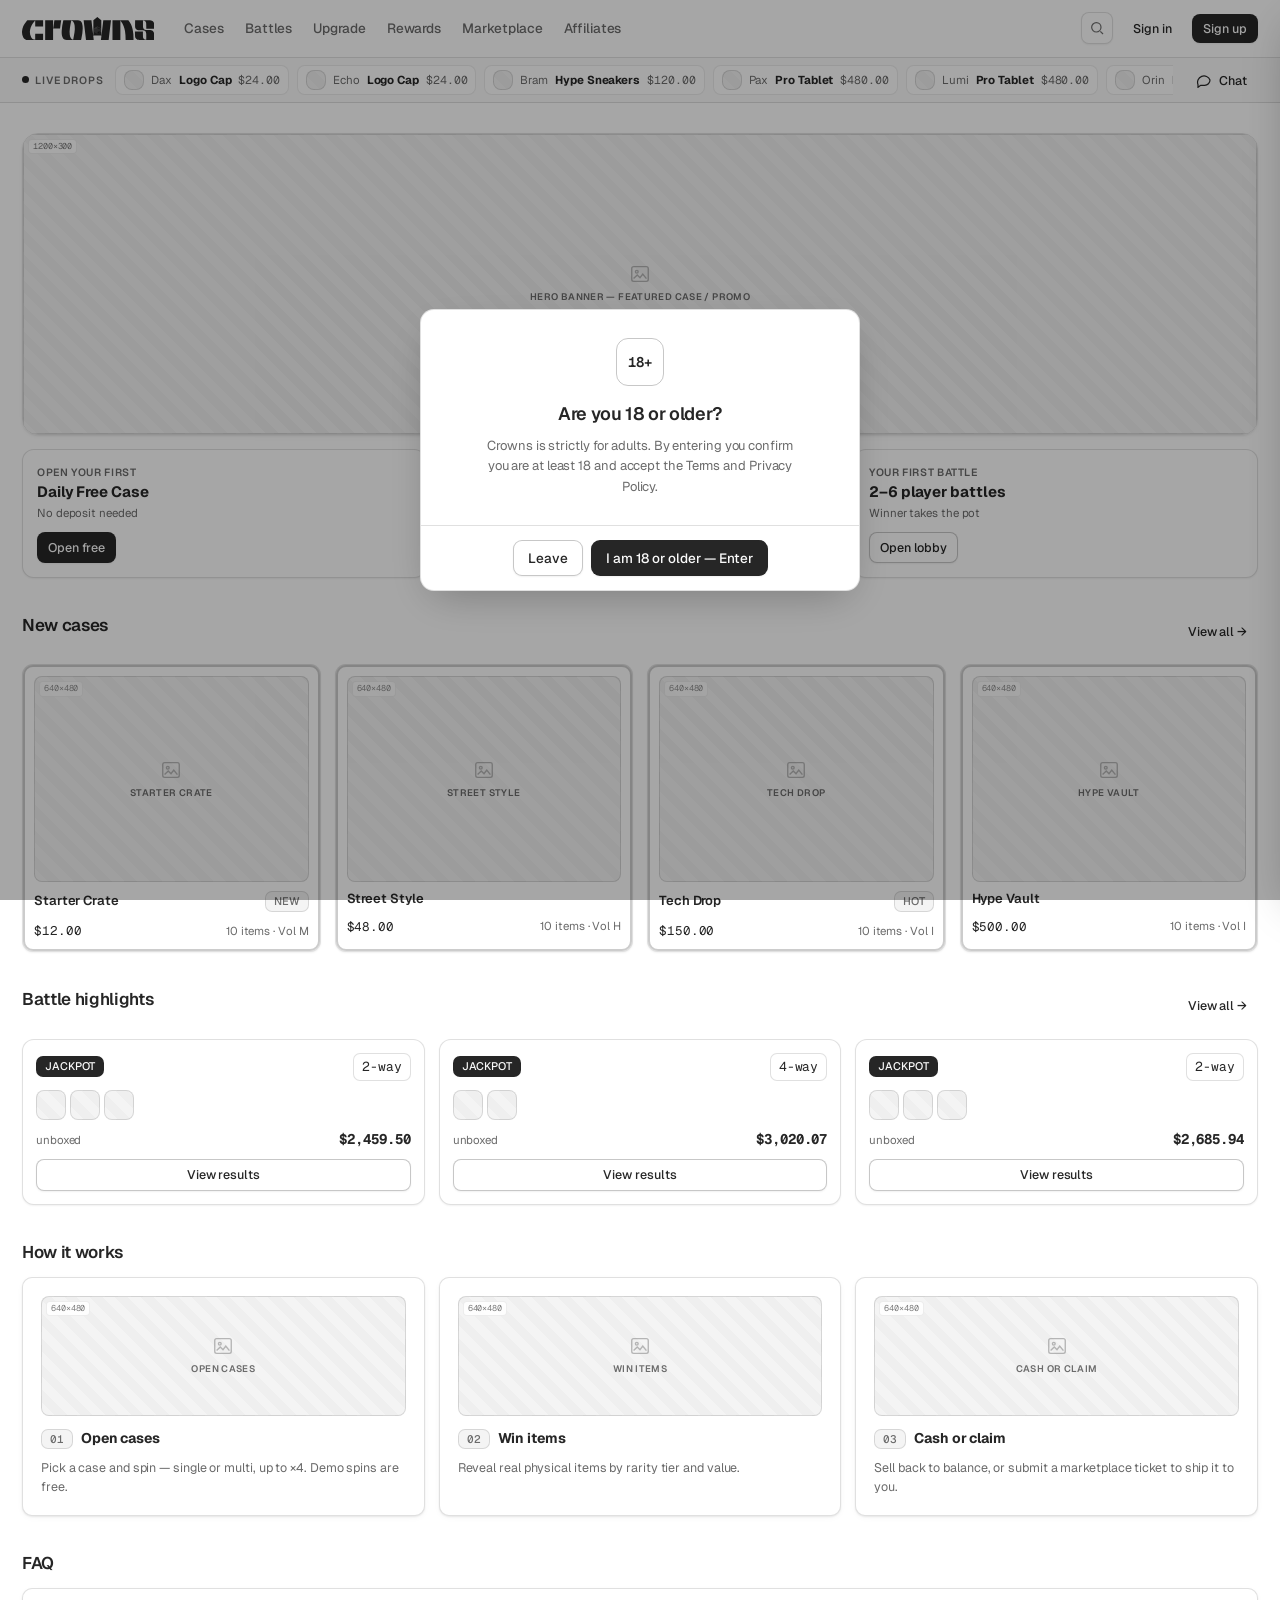
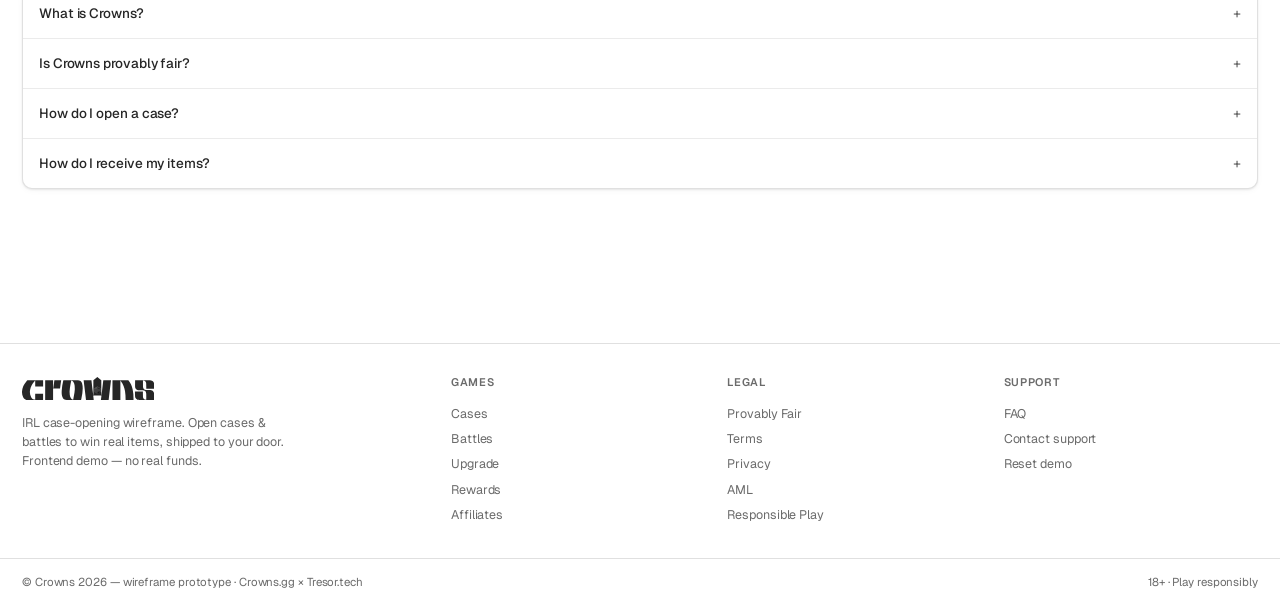
==== Wireframe/index.html @ 9cae1133 "Initial commit — Crowns GG UX wireframes and documentation" ====
<!doctype html>
<html lang="uk">
<head>
<meta charset="utf-8">
<meta name="viewport" content="width=device-width, initial-scale=1">
<title>Crowns V2 — Clickable Wireframe</title>
<link rel="preconnect" href="https://fonts.googleapis.com">
<link rel="preconnect" href="https://fonts.gstatic.com" crossorigin>
<link href="https://fonts.googleapis.com/css2?family=Geist:wght@400;500;600;700&family=Geist+Mono:wght@400;500&display=swap" rel="stylesheet">
<link rel="stylesheet" href="css/styles.css">
</head>
<body>
  <div id="app"><!-- shell injected by app.js --></div>
  <div id="modal-root"></div>
  <div id="toast-root" class="toast-root"></div>

  <script src="js/data.js"></script>
  <script src="js/state.js"></script>
  <script src="js/ui.js"></script>
  <script src="js/views.js"></script>
  <script src="js/app.js"></script>
</body>
</html>
---- Wireframe/css/styles.css ----
/* =========================================================
   Crowns V2 — Clickable Wireframe
   COSS UI (Cal.com preset), LIGHT theme. Monochrome, no images.
   Image placeholders are hatched boxes with intended dimensions.
   ========================================================= */
:root{
  --radius:.625rem;
  --white:#fff;
  --n50:#fafafa;--n100:#f5f5f5;--n200:#e5e5e5;--n300:#d4d4d4;--n400:#a3a3a3;--n500:#737373;--n700:#404040;--n800:#262626;--n900:#171717;
  --background:#fff;--foreground:var(--n800);--card:#fff;--popover:#fff;
  --muted:rgba(0,0,0,.04);--muted-2:rgba(0,0,0,.06);--muted-foreground:#6b6b6b;
  --primary:var(--n800);--primary-foreground:#fafafa;--secondary:rgba(0,0,0,.045);
  --border:rgba(0,0,0,.12);--border-soft:rgba(0,0,0,.08);--border-strong:rgba(0,0,0,.22);
  --ring:var(--n400);
  --shadow-xs:0 1px 2px 0 rgba(0,0,0,.06);
  --shadow-sm:0 1px 2px 0 rgba(0,0,0,.07),0 2px 8px -3px rgba(0,0,0,.08);
  --shadow-md:0 6px 22px -8px rgba(0,0,0,.18);
  --shadow-pop:0 14px 44px -12px rgba(0,0,0,.28);
  --font-sans:"Geist",-apple-system,BlinkMacSystemFont,"Segoe UI",Roboto,sans-serif;
  --font-heading:"Geist",-apple-system,BlinkMacSystemFont,"Segoe UI",sans-serif;
  --font-mono:"Geist Mono",ui-monospace,Menlo,monospace;
  --nav-h:58px;--maxw:1280px;
}
*{box-sizing:border-box}
html{scroll-behavior:smooth}
body{margin:0;background:var(--background);color:var(--foreground);font-family:var(--font-sans);font-size:14px;line-height:1.55;letter-spacing:-.006em;-webkit-font-smoothing:antialiased}
a{color:inherit;text-decoration:none}
h1,h2,h3,h4{font-family:var(--font-heading);font-weight:600;letter-spacing:-.02em;margin:0}
.mono{font-family:var(--font-mono)}
.muted{color:var(--muted-foreground)}
.center{text-align:center}.hidden{display:none!important}.nowrap{white-space:nowrap}

/* ---------- nav ---------- */
.nav{position:sticky;top:0;z-index:40;height:var(--nav-h);display:flex;align-items:center;border-bottom:1px solid var(--border);background:rgba(255,255,255,.86);backdrop-filter:blur(8px)}
.nav-inner{display:flex;align-items:center;gap:14px;width:100%;max-width:var(--maxw);margin:0 auto;padding:0 22px}
.brand-logo{height:23px;width:auto;display:block}
.nav-links{display:flex;gap:1px;margin-left:6px}
.nav-link{padding:7px 10px;border-radius:8px;font-size:13.5px;color:var(--muted-foreground);font-weight:500;white-space:nowrap}
.nav-link:hover{background:var(--muted);color:var(--foreground)}
.nav-link.active{color:var(--foreground);background:var(--muted)}
.nav-right{margin-left:auto;display:flex;align-items:center;gap:9px}
.icon-btn{display:grid;place-items:center;width:32px;height:32px;border-radius:8px;border:1px solid var(--border);background:var(--card);cursor:pointer;color:var(--muted-foreground);box-shadow:var(--shadow-xs)}
.icon-btn:hover{background:var(--muted);color:var(--foreground)}
.bal{display:inline-flex;align-items:center;gap:7px;font-family:var(--font-mono);font-size:13px;border:1px solid var(--border);border-radius:9px;padding:6px 11px;background:var(--card);box-shadow:var(--shadow-xs)}
.bal b{font-weight:600}
.lvl-chip{display:inline-flex;align-items:center;gap:6px;font-size:11px;border:1px solid var(--border);border-radius:8px;padding:4px 8px;color:var(--muted-foreground);cursor:pointer;box-shadow:var(--shadow-xs)}
.lvl-chip:hover{background:var(--muted);color:var(--foreground);text-decoration:none}
.lvl-chip .mini-xp{width:42px;height:5px;border-radius:4px;background:var(--muted);overflow:hidden;border:1px solid var(--border-soft)}
.lvl-chip .mini-xp i{display:block;height:100%;background:var(--foreground)}
.avatar{width:30px;height:30px;border-radius:50%;border:1px solid var(--border-strong);background:repeating-linear-gradient(45deg,rgba(0,0,0,.05) 0 5px,rgba(0,0,0,.09) 5px 10px);display:grid;place-items:center;font-size:11px;font-weight:600;color:var(--muted-foreground);cursor:pointer}
.menu{position:relative}
.menu-pop{position:absolute;right:0;top:38px;min-width:194px;background:var(--popover);border:1px solid var(--border);border-radius:11px;box-shadow:var(--shadow-pop);padding:6px;z-index:50}
.menu-pop a,.menu-pop button{display:flex;align-items:center;gap:9px;width:100%;text-align:left;padding:8px 10px;border-radius:8px;font-size:13px;color:var(--foreground);background:none;border:none;cursor:pointer;font-family:inherit}
.menu-pop a:hover,.menu-pop button:hover{background:var(--muted)}
.menu-sep{height:1px;background:var(--border);margin:5px 2px}

/* ---------- drops ---------- */
.drops{border-bottom:1px solid var(--border);background:var(--n50);overflow:hidden}
.drops-inner{max-width:var(--maxw);margin:0 auto;display:flex;align-items:center;gap:12px;padding:7px 22px}
.drops-label{font-size:10.5px;letter-spacing:.08em;text-transform:uppercase;color:var(--muted-foreground);font-weight:600;white-space:nowrap;display:flex;align-items:center;gap:6px}
.dot-live{width:7px;height:7px;border-radius:50%;background:var(--foreground);animation:blink 1.4s ease infinite}
@keyframes blink{50%{opacity:.25}}
.drops-track{display:flex;gap:8px;overflow:hidden;flex:1}
.drop{display:flex;align-items:center;gap:7px;border:1px solid var(--border-soft);border-radius:8px;padding:4px 8px;background:var(--card);white-space:nowrap;font-size:11.5px;animation:dropIn .4s ease}
@keyframes dropIn{from{opacity:0;transform:translateX(-8px)}to{opacity:1;transform:none}}

/* ---------- layout ---------- */
.layout{max-width:var(--maxw);margin:0 auto}
.view{padding:26px 22px 90px;min-height:60vh;animation:viewIn .22s ease}
@keyframes viewIn{from{opacity:0;transform:translateY(4px)}to{opacity:1;transform:none}}

.foot{border-top:1px solid var(--border);color:var(--muted-foreground);font-size:12.5px;margin-top:30px}
.foot-inner{max-width:var(--maxw);margin:0 auto;padding:30px 22px;display:grid;grid-template-columns:1.6fr 1fr 1fr 1fr;gap:22px}
.foot h5{font-size:11px;letter-spacing:.06em;text-transform:uppercase;color:var(--muted-foreground);margin:0 0 10px;font-weight:600}
.foot a{display:block;color:var(--muted-foreground);padding:3px 0}
.foot a:hover{color:var(--foreground)}
.foot-bottom{border-top:1px solid var(--border);padding:14px 22px;max-width:var(--maxw);margin:0 auto;display:flex;justify-content:space-between;gap:12px;flex-wrap:wrap;font-size:11.5px}
@media(max-width:820px){.foot-inner{grid-template-columns:1fr 1fr}}

/* ---------- chat (overlay, right side) ---------- */
.chat{position:fixed;top:0;right:0;height:100vh;width:340px;max-width:90vw;background:var(--card);border-left:1px solid var(--border);z-index:55;transform:translateX(100%);transition:transform .22s ease;display:flex;flex-direction:column;box-shadow:var(--shadow-pop)}
body.chat-open .chat{transform:none}
body.chat-pinned{padding-right:340px}
body.chat-pinned .chat{box-shadow:none}
@media(max-width:980px){body.chat-pinned{padding-right:0}body.chat-pinned .chat{box-shadow:var(--shadow-pop)}}
.chat-head{display:flex;align-items:center;justify-content:space-between;gap:8px;padding:11px 13px;border-bottom:1px solid var(--border)}
.cbtn{width:30px;height:30px;border-radius:8px;border:1px solid var(--border);background:var(--card);display:grid;place-items:center;cursor:pointer;color:var(--muted-foreground);box-shadow:var(--shadow-xs);position:relative}
.cbtn:hover{background:var(--muted);color:var(--foreground)}
.cbtn.on{background:var(--primary);color:var(--primary-foreground);border-color:transparent}
.info-ic .info-pop{position:absolute;top:120%;left:0;width:236px;background:var(--popover);border:1px solid var(--border-strong);border-radius:10px;box-shadow:var(--shadow-pop);padding:10px 12px;font-size:11.5px;color:var(--muted-foreground);line-height:1.45;z-index:30;opacity:0;pointer-events:none;transition:opacity .12s;text-align:left}
.info-ic .info-pop b{color:var(--foreground)}
.info-ic:hover .info-pop{opacity:1}
.crow-pool{margin:12px;border:1px solid var(--border);border-radius:12px;background:var(--n50);padding:12px;box-shadow:var(--shadow-xs)}
.cp-title{font-size:11.5px;font-weight:700;letter-spacing:.06em}
.cp-timer{display:inline-flex;align-items:center;gap:4px;font-family:var(--font-mono);font-size:11.5px;color:var(--muted-foreground)}
.cp-amt{font-family:var(--font-mono);font-size:14px}
.cp-bar{height:6px;border-radius:6px;background:var(--muted);overflow:hidden;border:1px solid var(--border-soft);margin-top:10px}
.cp-bar>i{display:block;height:100%;background:var(--foreground);width:0%;transition:width .9s linear}
.chat-msgs{flex:1;overflow-y:auto;padding:10px 12px;display:flex;flex-direction:column;gap:7px}
.cmsg{font-size:12.5px;border:1px solid var(--border-soft);border-radius:9px;padding:7px 10px;background:var(--card);line-height:1.4}
.cmsg .rank{font-family:var(--font-mono);font-size:9px;border:1px solid var(--border);border-radius:4px;padding:0 4px;margin-right:6px;color:var(--muted-foreground)}
.cmsg .who{font-weight:600;cursor:pointer}
.cmsg .who:hover{text-decoration:underline;text-underline-offset:2px}
.cmsg .ct{color:var(--muted-foreground);margin-left:4px}
.cmsg.sys{background:var(--n50)}
.cmsg .sys-tag{font-family:var(--font-mono);font-size:9px;font-weight:700;letter-spacing:.04em;border:1px solid var(--border-strong);border-radius:4px;padding:1px 5px;margin-right:6px}
.cmsg .join{font-weight:600;text-decoration:underline;text-underline-offset:2px;cursor:pointer}
.chat-input{display:flex;gap:6px;padding:10px 12px;border-top:1px solid var(--border);align-items:center;position:relative}
.chat-input .input{flex:1}
.emoji-pop{position:absolute;bottom:60px;left:12px;right:12px;background:var(--popover);border:1px solid var(--border-strong);border-radius:10px;box-shadow:var(--shadow-pop);padding:8px;display:flex;flex-wrap:wrap;gap:3px;z-index:30}
.emoji-pop button{width:32px;height:32px;border:none;background:none;border-radius:7px;cursor:pointer;font-size:17px;line-height:1}
.emoji-pop button:hover{background:var(--muted)}
.chat-foot{display:flex;align-items:center;justify-content:space-between;padding:0 13px 12px;font-size:11.5px;color:var(--muted-foreground)}
.online{display:inline-flex;align-items:center;gap:6px;font-family:var(--font-mono)}
.dot-on{width:7px;height:7px;border-radius:50%;background:var(--foreground)}

/* ---------- typography blocks ---------- */
.page-head{margin-bottom:22px}
.page-head h1{font-size:24px}
.page-head p{margin:6px 0 0;color:var(--muted-foreground);max-width:680px}
.h2{font-size:17px;margin:0 0 12px}
.h3{font-size:14px;margin:0}
.sec{margin:34px 0}
.sec-head{display:flex;align-items:center;justify-content:space-between;margin-bottom:14px}
.divider{height:1px;background:var(--border);margin:22px 0}
.lead{color:var(--muted-foreground)}

/* ---------- grid ---------- */
.grid{display:grid;gap:14px}
.grid>*{min-width:0}
.g2{grid-template-columns:repeat(2,1fr)}.g3{grid-template-columns:repeat(3,1fr)}
.g4{grid-template-columns:repeat(4,1fr)}.g5{grid-template-columns:repeat(5,1fr)}.g6{grid-template-columns:repeat(6,1fr)}
@media(max-width:1000px){.g4,.g5,.g6{grid-template-columns:repeat(3,1fr)}}
@media(max-width:720px){.g3,.g4,.g5,.g6{grid-template-columns:repeat(2,1fr)}.g2{grid-template-columns:1fr}.nav-links{display:none}}
.row{display:flex;gap:10px;align-items:center;flex-wrap:wrap}
.row.between{justify-content:space-between}
.spacer{flex:1}.stack{display:flex;flex-direction:column;gap:14px}

/* ---------- card / panel ---------- */
.card{background:var(--card);border:1px solid var(--border);border-radius:calc(var(--radius) + 2px);box-shadow:var(--shadow-sm)}
.card-b{padding:18px}
.panel{background:var(--card);border:1px solid var(--border);border-radius:var(--radius);box-shadow:var(--shadow-sm)}
.frame-head{padding:0 2px 10px}
.frame-head h3{font-size:15px}
.frame-head p{margin:3px 0 0;font-size:12.5px;color:var(--muted-foreground)}

/* ---------- badge ---------- */
.badge{display:inline-flex;align-items:center;gap:4px;font-size:11px;font-weight:500;padding:1px 8px;border-radius:7px;border:1px solid var(--border);background:var(--secondary);color:var(--muted-foreground);line-height:1.5;white-space:nowrap}
.badge.solid{background:var(--primary);color:var(--primary-foreground);border-color:transparent}
.badge.out{background:transparent;border-color:var(--border-strong)}
.badge.mono{font-family:var(--font-mono)}

/* ---------- buttons ---------- */
.btn{display:inline-flex;align-items:center;justify-content:center;gap:7px;font-family:var(--font-sans);font-size:13.5px;font-weight:500;padding:8px 14px;border-radius:9px;border:1px solid var(--border-strong);background:var(--card);color:var(--foreground);cursor:pointer;box-shadow:var(--shadow-xs);transition:background .12s,transform .04s;user-select:none}
.btn:hover{background:var(--muted)}.btn:active{transform:translateY(1px)}.btn:disabled{opacity:.45;cursor:not-allowed}
.btn.primary{background:var(--primary);color:var(--primary-foreground);border-color:transparent}
.btn.primary:hover{background:#000}
.btn.ghost{border-color:transparent;box-shadow:none;background:transparent}.btn.ghost:hover{background:var(--muted)}
.btn.sm{padding:5px 10px;font-size:12.5px;border-radius:8px}
.btn.lg{padding:11px 20px;font-size:15px;border-radius:11px}
.btn.block{width:100%}
.btn-group{display:inline-flex;gap:6px;flex-wrap:wrap}

/* chips (filters) */
.chips{display:flex;gap:7px;flex-wrap:wrap}
.chip{font-size:12.5px;padding:5px 11px;border-radius:20px;border:1px solid var(--border);background:var(--card);color:var(--muted-foreground);cursor:pointer;box-shadow:var(--shadow-xs)}
.chip.active{background:var(--primary);color:var(--primary-foreground);border-color:transparent}

/* ---------- inputs ---------- */
.field{display:flex;flex-direction:column;gap:6px;margin-bottom:13px}
.field label{font-size:12px;font-weight:500}
.field .hint{font-size:11.5px;color:var(--muted-foreground)}
.input,select.input,textarea.input{font-family:var(--font-sans);font-size:13.5px;padding:9px 11px;border:1px solid var(--border-strong);border-radius:9px;background:var(--card);color:var(--foreground);width:100%;outline:none;box-shadow:var(--shadow-xs)}
.input:focus{border-color:var(--ring);box-shadow:0 0 0 3px rgba(0,0,0,.06)}
.check{display:flex;align-items:center;gap:8px;font-size:13px}
.slider{width:100%}

/* ---------- tabs / accordion ---------- */
.tabs{display:inline-flex;gap:3px;border:1px solid var(--border);border-radius:10px;padding:3px;background:var(--secondary)}
.tab{padding:6px 12px;border-radius:7px;font-size:13px;color:var(--muted-foreground);cursor:pointer;font-weight:500}
.tab.active{background:var(--card);color:var(--foreground);box-shadow:var(--shadow-xs)}
.acc{border:1px solid var(--border);border-radius:var(--radius);overflow:hidden;background:var(--card);box-shadow:var(--shadow-sm)}
.acc-item{border-bottom:1px solid var(--border-soft)}
.acc-item:last-child{border-bottom:none}
.acc-q{display:flex;align-items:center;justify-content:space-between;gap:10px;padding:14px 16px;cursor:pointer;font-weight:500;font-size:13.5px}
.acc-q .pm{color:var(--muted-foreground);font-family:var(--font-mono)}
.acc-a{padding:0 16px 14px;font-size:13px;color:var(--muted-foreground)}

/* ---------- table ---------- */
.table-card{border:1px solid var(--border);border-radius:var(--radius);overflow:hidden;box-shadow:var(--shadow-sm);background:var(--card)}
table{width:100%;border-collapse:collapse;font-size:13px}
th,td{text-align:left;padding:10px 14px;border-bottom:1px solid var(--border-soft)}
th{font-size:11px;letter-spacing:.03em;text-transform:uppercase;color:var(--muted-foreground);font-weight:500;background:var(--n50)}
td{color:var(--foreground)}
tbody tr:last-child td{border-bottom:none}
tbody tr:hover td{background:var(--n50)}

/* ---------- placeholder (image stand-in, dev-sized) ---------- */
.ph{position:relative;border:1px solid var(--border);border-radius:8px;background:var(--n50);
  background-image:repeating-linear-gradient(45deg,rgba(0,0,0,.022) 0 9px,rgba(0,0,0,.045) 9px 18px);
  display:flex;flex-direction:column;align-items:center;justify-content:center;gap:5px;color:var(--muted-foreground);overflow:hidden}
.ph svg{opacity:.45;flex:0 0 auto}
.ph .lbl{font-size:9.5px;font-weight:600;letter-spacing:.04em;text-transform:uppercase;max-width:88%;text-align:center;overflow:hidden;text-overflow:ellipsis;white-space:nowrap}
.ph .dim{position:absolute;top:4px;left:4px;font-family:var(--font-mono);font-size:8.5px;background:var(--card);border:1px solid var(--border-soft);border-radius:4px;padding:0 4px;color:var(--muted-foreground);opacity:.85}
.ph.round{border-radius:50%}
.ph.mini{gap:0}.ph.mini .lbl,.ph.mini .dim{display:none}

/* ---------- item / case cards ---------- */
.item-card{border:1px solid var(--border);border-radius:11px;background:var(--card);padding:11px;display:flex;flex-direction:column;gap:9px;box-shadow:var(--shadow-xs);transition:box-shadow .12s,transform .08s}
.item-card:hover{box-shadow:var(--shadow-md);transform:translateY(-2px)}
.item-card .nm{font-size:13px;font-weight:600;line-height:1.25}
.item-card .vl{font-family:var(--font-mono);font-size:12.5px}
.item-meta{display:flex;align-items:center;justify-content:space-between;gap:8px}
.case-card{cursor:pointer}
.sub{font-size:11.5px;color:var(--muted-foreground)}

/* monochrome rarity = border darkness + Tn tag + glow ring */
.tier-1{box-shadow:var(--shadow-xs),inset 0 0 0 1px rgba(0,0,0,.02)}
.tier-2{box-shadow:var(--shadow-xs),inset 0 0 0 1px rgba(0,0,0,.10)}
.tier-3{box-shadow:var(--shadow-xs),inset 0 0 0 2px rgba(0,0,0,.20)}
.tier-4{box-shadow:var(--shadow-sm),inset 0 0 0 2px rgba(0,0,0,.45)}
.tier-tag{font-family:var(--font-mono);font-size:10px;border:1px solid var(--border);border-radius:5px;padding:0 5px;color:var(--muted-foreground)}
.t4 .tier-tag{border-color:var(--foreground);color:var(--foreground)}

/* ---------- reel / opening ---------- */
.opener{border:1px solid var(--border);border-radius:14px;background:var(--n50);padding:16px;box-shadow:var(--shadow-sm)}
.reels{display:flex;flex-direction:column;gap:10px}
.reel-window{position:relative;overflow:hidden;border:1px solid var(--border);border-radius:11px;background:var(--card);height:150px}
.reel-window.anticip{animation:pulse .5s ease infinite alternate}
@keyframes pulse{from{box-shadow:inset 0 0 0 2px rgba(0,0,0,.12)}to{box-shadow:inset 0 0 0 3px rgba(0,0,0,.55)}}
.reel-marker{position:absolute;left:50%;top:8px;bottom:8px;width:2px;background:var(--foreground);transform:translateX(-50%);z-index:3;border-radius:2px}
.reel-marker::before,.reel-marker::after{content:"";position:absolute;left:50%;transform:translateX(-50%);border:5px solid transparent}
.reel-marker::before{top:-5px;border-top-color:var(--foreground)}
.reel-marker::after{bottom:-5px;border-bottom-color:var(--foreground)}
.reel-strip{display:flex;gap:8px;padding:8px;height:100%;will-change:transform}
.tile{flex:0 0 120px;width:120px;border:1px solid var(--border);border-radius:9px;background:var(--card);display:flex;flex-direction:column;gap:6px;padding:8px;justify-content:center}
.tile .nm{font-size:11px;font-weight:600;line-height:1.15;white-space:nowrap;overflow:hidden;text-overflow:ellipsis}
.tile .vl{font-family:var(--font-mono);font-size:11px;color:var(--muted-foreground)}
.tile.win{background:var(--foreground);color:var(--background);border-color:var(--foreground)}
.tile.win .vl{color:rgba(255,255,255,.7)}
.tile.win .ph{filter:invert(1)}
.controls{display:flex;flex-wrap:wrap;gap:10px;align-items:center;margin-top:14px}
.case-top{display:flex;gap:18px;align-items:flex-start;margin-bottom:18px}
.case-thumb{width:200px;flex:0 0 200px}
@media(max-width:640px){.case-top{flex-direction:column}.case-thumb{width:100%;flex:0 0 auto}}
.odd-pct{display:flex;align-items:center;gap:8px;margin-top:4px}
.odd-pct .bar{height:5px;background:var(--muted);border-radius:4px;overflow:hidden;border:1px solid var(--border-soft);flex:1}
.odd-pct .bar>i{display:block;height:100%;background:var(--foreground)}

/* rain.gg-style two-column case opening */
/* opening toolbar */
.open-bar{display:flex;align-items:center;justify-content:space-between;gap:12px;border:1px solid var(--border);border-radius:12px;background:var(--card);box-shadow:var(--shadow-sm);padding:9px 12px;margin-bottom:14px;flex-wrap:wrap}
.open-bar .tools{display:flex;gap:8px}
.tool{display:inline-flex;align-items:center;gap:6px;border:1px solid var(--border);border-radius:9px;background:var(--card);padding:7px 11px;cursor:pointer;font-size:12.5px;font-weight:500;color:var(--muted-foreground);box-shadow:var(--shadow-xs);font-family:inherit}
.tool:hover{background:var(--muted);color:var(--foreground)}
.tool.on{background:var(--primary);color:var(--primary-foreground);border-color:transparent}

.case-2col{display:grid;grid-template-columns:288px 1fr;gap:18px;align-items:start}
@media(max-width:860px){.case-2col{grid-template-columns:1fr}}
.case-side{border:1px solid var(--border);border-radius:14px;background:var(--card);box-shadow:var(--shadow-sm);padding:16px;display:flex;flex-direction:column;gap:12px}
.case-side .ph{width:100%}
.vol{display:flex;flex-direction:column;gap:6px;margin:2px 0}
.vol-bar{position:relative;height:6px;border-radius:6px;background:var(--n200);border:1px solid var(--border-soft)}
.vol-fill{position:absolute;left:0;top:0;bottom:0;background:var(--foreground);border-radius:6px;opacity:.8}
.vol-bar>i{position:absolute;top:50%;width:12px;height:12px;border-radius:50%;background:var(--foreground);transform:translate(-50%,-50%);border:2px solid var(--card);box-shadow:var(--shadow-xs);z-index:2}
.vol-marks{display:flex;justify-content:space-between;font-size:10px;color:var(--muted-foreground);font-family:var(--font-mono);letter-spacing:.04em}
.vol-marks span.on{color:var(--foreground);font-weight:700}
.case-price{font-family:var(--font-mono);font-size:24px;font-weight:600;text-align:center;padding:4px 0}
.qty{display:grid;grid-template-columns:repeat(4,1fr);gap:6px}
.qty .q{padding:9px 0;border:1px solid var(--border-strong);border-radius:9px;text-align:center;cursor:pointer;font-weight:600;font-family:var(--font-mono);background:var(--card);box-shadow:var(--shadow-xs)}
.qty .q:hover{background:var(--muted)}
.qty .q.active{background:var(--primary);color:var(--primary-foreground);border-color:transparent}
/* vertical game field (rain.gg): reels scroll top -> down; columns added in a row */
.game-field{position:relative;border:1px solid var(--border);border-radius:14px;background:var(--n50);box-shadow:var(--shadow-sm);height:560px;overflow:hidden}
.field-cols{position:absolute;inset:0;display:flex;z-index:2}
.reel-col{flex:1;position:relative;overflow:hidden;display:flex;justify-content:center}
.reel-col+.reel-col{border-left:1px solid var(--border-soft)}
.reel-vstrip{display:flex;flex-direction:column;gap:10px;padding:10px 0;will-change:transform}
.vtile{flex:0 0 118px;height:118px;width:132px;border:1px solid var(--border);border-radius:10px;background:var(--card);display:flex;flex-direction:column;gap:4px;padding:8px;justify-content:center;align-items:center;box-shadow:var(--shadow-xs)}
.vtile .ph{height:54px;width:84px;aspect-ratio:auto!important}
.vtile .ph .dim,.vtile .ph .lbl{display:none}
.vtile .ph svg{width:18px;height:18px}
.vtile .nm{font-size:11px;font-weight:600;white-space:nowrap;overflow:hidden;text-overflow:ellipsis;max-width:100%;text-align:center}
.vtile .vl{font-family:var(--font-mono);font-size:11px;color:var(--muted-foreground)}
.vtile.win{background:var(--foreground);color:var(--background);border-color:var(--foreground)}
.vtile.win .ph{filter:invert(1)}
.vtile.win .vl{color:rgba(255,255,255,.72)}
.field-band{position:absolute;left:0;right:0;top:50%;height:126px;transform:translateY(-50%);pointer-events:none;z-index:3;border-top:2px solid var(--foreground);border-bottom:2px solid var(--foreground)}
.game-field.anticip .field-band{animation:bandPulse .5s ease infinite alternate}
@keyframes bandPulse{from{opacity:.45}to{opacity:1}}
.field-arrow2{position:absolute;top:50%;transform:translateY(-50%);width:0;height:0;border-top:9px solid transparent;border-bottom:9px solid transparent;z-index:4}
.field-arrow2.left{left:7px;border-left:12px solid var(--foreground)}
.field-arrow2.right{right:7px;border-right:12px solid var(--foreground)}

/* flippable item card (rain.gg) */
.flip{perspective:900px;height:204px;cursor:pointer}
.flip-inner{position:relative;width:100%;height:100%;transition:transform .5s cubic-bezier(.2,.8,.2,1);transform-style:preserve-3d}
.flip.flipped .flip-inner{transform:rotateY(180deg)}
.flip-face{position:absolute;inset:0;backface-visibility:hidden;-webkit-backface-visibility:hidden;display:flex;flex-direction:column;gap:7px;overflow:hidden;margin:0}
.flip-face.back{transform:rotateY(180deg);justify-content:center;gap:12px;padding:18px}
.flip .nm{white-space:nowrap;overflow:hidden;text-overflow:ellipsis}
.flip .info{position:absolute;top:8px;right:8px;width:22px;height:22px;border-radius:50%;border:1px solid var(--border-strong);background:var(--card);font-size:11px;font-family:var(--font-mono);cursor:pointer;color:var(--muted-foreground);display:grid;place-items:center;z-index:3;line-height:1;backface-visibility:hidden;-webkit-backface-visibility:hidden}
.flip .info:hover{background:var(--muted);color:var(--foreground)}
.kv{display:flex;flex-direction:column;gap:2px}
.kv .k{font-size:10.5px;text-transform:uppercase;letter-spacing:.04em;color:var(--muted-foreground);font-weight:600}
.kv b{font-size:15px}

.result{margin-top:16px;border:1px solid var(--border);border-radius:12px;background:var(--card);padding:16px;box-shadow:var(--shadow-sm);animation:viewIn .25s ease}
.result h3{font-size:15px;margin-bottom:10px}
.won-row{display:flex;gap:10px;flex-wrap:wrap}
.won{border:1px solid var(--border);border-radius:10px;padding:9px;width:140px;display:flex;flex-direction:column;gap:7px;animation:pop .35s cubic-bezier(.2,1.3,.4,1)}
@keyframes pop{from{opacity:0;transform:scale(.8)}to{opacity:1;transform:none}}

/* ---------- upgrade dial ---------- */
.dial-wrap{display:grid;place-items:center;padding:8px}
.dial{position:relative;width:240px;height:240px}
.needle{position:absolute;left:50%;top:50%;width:3px;height:104px;background:var(--foreground);transform-origin:50% 100%;transform:translate(-50%,-100%) rotate(0deg);transition:transform 4s cubic-bezier(.12,.75,.16,1);border-radius:3px;z-index:2}
.needle::after{content:"";position:absolute;left:50%;top:-4px;transform:translateX(-50%);border:5px solid transparent;border-bottom-color:var(--foreground)}
.dial-center{position:absolute;left:50%;top:50%;width:14px;height:14px;border-radius:50%;background:var(--foreground);transform:translate(-50%,-50%);z-index:3}

/* ---------- upgrader (rain.gg-style radial dial) ---------- */
.up-stage{display:flex;flex-direction:column;align-items:center;gap:16px;margin-bottom:26px}
.up-dial{position:relative;width:284px;height:284px}
.up-center{position:absolute;inset:0;display:flex;flex-direction:column;align-items:center;justify-content:center;pointer-events:none;text-align:center}
.up-mult{font-family:var(--font-mono);font-size:36px;font-weight:700;line-height:1}
.up-chance{font-family:var(--font-mono);font-size:13px;color:var(--muted-foreground);margin-top:6px}
.up-clabel{font-size:9.5px;text-transform:uppercase;letter-spacing:.09em;color:var(--muted-foreground);margin-top:9px}
.up-ticker{position:absolute;inset:0;transform:rotate(0deg);will-change:transform}
.up-ticker::before{content:"";position:absolute;top:-3px;left:50%;transform:translateX(-50%);width:0;height:0;border-left:9px solid transparent;border-right:9px solid transparent;border-top:17px solid var(--foreground)}
.up-dial.won .up-mult{color:var(--foreground)}
.up-dial.lost{opacity:.9}
.up-summary{display:flex;gap:10px;flex-wrap:wrap;justify-content:center}
.up-summary .sm{border:1px solid var(--border);border-radius:11px;padding:9px 16px;background:var(--card);box-shadow:var(--shadow-xs);text-align:center;min-width:120px}
.up-summary .sm .k{font-size:10px;text-transform:uppercase;letter-spacing:.04em;color:var(--muted-foreground);font-weight:600}
.up-summary .sm b{font-family:var(--font-mono);font-size:16px;display:block;margin-top:3px}
.up-history{display:flex;gap:5px;flex-wrap:wrap;justify-content:center;min-height:22px}
.up-history .h{font-family:var(--font-mono);font-size:10.5px;border:1px solid var(--border);border-radius:6px;padding:1px 7px;color:var(--muted-foreground)}
.up-history .h.w{background:var(--foreground);color:var(--background);border-color:transparent}
.inv-strip{display:flex;gap:8px;overflow-x:auto;padding-bottom:6px}
.inv-pick{flex:0 0 94px;border:1px solid var(--border);border-radius:10px;padding:8px;cursor:pointer;text-align:center;background:var(--card);box-shadow:var(--shadow-xs)}
.inv-pick:hover{background:var(--muted)}
.inv-pick.sel{outline:2px solid var(--foreground);outline-offset:1px}
.item-card.sel{outline:2px solid var(--foreground);outline-offset:1px}
.up-pct{font-family:var(--font-mono);font-size:10px;color:var(--muted-foreground)}
/* upgrader v2: stake left · game field right · catalog below · fixed select bar */
.up-2col{display:grid;grid-template-columns:360px 1fr;gap:18px;align-items:start;margin-bottom:22px}
@media(max-width:860px){.up-2col{grid-template-columns:1fr}}
.up-field{display:flex;flex-direction:column;align-items:center;gap:16px;border:1px solid var(--border);border-radius:14px;background:var(--card);box-shadow:var(--shadow-sm);padding:22px}
.up-targets-row{display:flex;gap:8px;flex-wrap:wrap;justify-content:center;min-height:52px;width:100%}
.up-tchip{position:relative;border:1px solid var(--border);border-radius:10px;padding:8px;width:96px;text-align:center;background:var(--card);box-shadow:var(--shadow-xs)}
.up-tchip .x{position:absolute;top:-7px;right:-7px;width:20px;height:20px;border-radius:50%;border:1px solid var(--border-strong);background:var(--card);display:grid;place-items:center;cursor:pointer;font-size:11px;line-height:1}
.up-tchip .ph{height:46px}
.mult-row .btn{min-width:64px;font-family:var(--font-mono);font-weight:600}
.mult-row .btn.on{background:var(--primary);color:var(--primary-foreground);border-color:transparent}
.up-stats .row{padding:5px 0;border-bottom:1px solid var(--border-soft);font-size:12.5px}
.up-stats .row:last-child{border-bottom:none}
.up-filters{display:flex;gap:10px;flex-wrap:wrap;align-items:center;margin-bottom:14px}
.cat-pick{cursor:pointer}
.cat-pick.sel{outline:2px solid var(--foreground);outline-offset:1px}
.select-bar{position:fixed;left:0;right:0;bottom:0;z-index:50;background:var(--card);border-top:1px solid var(--border);box-shadow:0 -10px 30px -12px rgba(0,0,0,.28);padding:12px 22px;display:flex;align-items:center;gap:16px;transform:translateY(110%);transition:transform .22s cubic-bezier(.2,.8,.2,1)}
.select-bar.show{transform:none}
body.selbar{padding-bottom:84px}
.inv-up{display:block;margin-top:7px;font-size:11.5px;text-align:center}
.tk-steps{display:flex;align-items:center;gap:6px;flex-wrap:wrap}
.tk-step{font-size:11px;text-transform:capitalize;padding:2px 8px;border-radius:20px;border:1px solid var(--border);color:var(--muted-foreground)}
.tk-step.on{border-color:transparent;background:var(--foreground);color:var(--background)}
.tk-arr{color:var(--muted-foreground);font-size:11px}
tr.me-row{background:var(--muted,rgba(0,0,0,.03))}
.rank-track{display:flex;gap:18px;overflow-x:auto;scroll-snap-type:x mandatory;padding:6px 2px 12px;scrollbar-width:thin}
.rank-card{flex:0 0 300px;scroll-snap-align:start}
.rank-card.current{outline:2px solid var(--foreground);outline-offset:-1px}
.rank-top{display:flex;align-items:center;gap:12px;margin-bottom:14px}
.rank-badge{width:44px;height:48px;flex:0 0 44px;display:grid;place-items:center;background:var(--muted,#e5e5e5);clip-path:polygon(50% 0,100% 25%,100% 75%,50% 100%,0 75%,0 25%);font-family:var(--font-mono,monospace);font-weight:700;font-size:14px;color:var(--foreground)}
.rank-line{flex:1;height:2px;border-radius:2px;background:var(--border)}
.rank-name{margin:0 0 6px;font-size:17px;font-weight:700}
.rank-xp{font-size:30px;font-weight:800;letter-spacing:-.5px;line-height:1.05}
.rank-perks{margin-top:14px;display:flex;flex-direction:column;gap:9px}
.rank-perk{display:flex;align-items:center;gap:9px;font-size:13px}
.rk-check{width:18px;height:18px;flex:0 0 18px;border-radius:50%;border:1px solid var(--border-strong);display:grid;place-items:center;font-size:10px;line-height:1}
.rank-note{font-size:12.5px;margin-top:14px;max-width:900px;line-height:1.65}
.reward-banner{position:relative;overflow:hidden;display:flex;align-items:center;justify-content:space-between;gap:20px;padding:22px 24px;border:1px solid var(--border);border-radius:14px;background:var(--card);box-shadow:var(--shadow-sm)}
.reward-banner .rb-bg{position:absolute;inset:0;background:repeating-linear-gradient(135deg,transparent 0 14px,rgba(0,0,0,.025) 14px 28px);pointer-events:none}
.rb-main{position:relative;z-index:1}
.rb-eyebrow{display:inline-flex;align-items:center;gap:7px;font-size:12px;font-weight:600;text-transform:uppercase;letter-spacing:.06em;color:var(--muted-foreground)}
.rb-prize{font-size:34px;font-weight:800;letter-spacing:-1px;line-height:1.05;margin-top:4px;font-family:var(--font-mono,inherit)}
.rb-sub{font-size:12.5px;color:var(--muted-foreground);margin-top:3px}
.rb-timer{position:relative;z-index:1;text-align:right;flex:0 0 auto;border:1px solid var(--border-strong);border-radius:12px;padding:12px 16px;min-width:150px}
.rb-timer-label{display:block;font-size:11px;text-transform:uppercase;letter-spacing:.06em;color:var(--muted-foreground)}
.rb-clock{font-size:22px;font-weight:700;letter-spacing:.5px}
.reward-panel{display:flex;flex-direction:column}
.reward-banner.flat{border:none;box-shadow:none;border-radius:0;padding:2px 0 16px;margin-bottom:2px;border-bottom:1px solid var(--border-soft);justify-content:space-between}
.reward-banner.flat .rb-bg{display:none}
.prize-row{display:flex;gap:14px;align-items:center;padding:12px;border:1px solid var(--border-soft);border-radius:12px}
.prize-row.unlocked{outline:2px solid var(--foreground);outline-offset:-1px}
.prize-card{display:flex;gap:14px;align-items:center}
.prize-card.unlocked{outline:2px solid var(--foreground);outline-offset:-1px}
.ch-row{padding:6px 0;border-bottom:1px solid var(--border-soft)}
.ch-row:last-child{border-bottom:none}
.rk-check.on{background:var(--foreground);color:var(--background);border-color:transparent}
.case-card.lv-next{outline:2px solid var(--foreground);outline-offset:-1px}
.case-card.ready{box-shadow:var(--shadow-sm)}
.lv-foot{margin-top:10px}
.lv-foot.done{display:flex}
.lv-bar{height:6px;border-radius:6px;background:var(--border);overflow:hidden;margin-bottom:5px}
.lv-bar>i{display:block;height:100%;background:var(--foreground)}
.promo-rw{display:flex;align-items:center;justify-content:space-between;gap:12px;border:1px solid var(--border);border-radius:12px;padding:12px 14px;background:var(--card)}
.mk-layout{display:grid;grid-template-columns:1fr 320px;gap:24px;align-items:start}
.mk-layout.full{grid-template-columns:1fr}
@media(max-width:920px){.mk-layout{grid-template-columns:1fr}}
.mk-unlist{border:1px solid var(--border);background:transparent;cursor:pointer;font-size:11px;border-radius:7px;padding:2px 8px;color:var(--foreground)}
.mk-unlist:hover{background:var(--muted)}
.sc-toggle{display:inline-flex;align-items:center;gap:6px;font-size:12px;color:var(--muted-foreground);cursor:pointer}
.sc-toggle input{cursor:pointer}
.sc-pick{cursor:pointer;position:relative}
.sc-pick.sel{outline:2px solid var(--foreground);outline-offset:-1px}
.sc-pick.sel::after{content:"✓";position:absolute;top:6px;right:6px;width:18px;height:18px;border-radius:50%;background:var(--foreground);color:var(--background);display:grid;place-items:center;font-size:11px}
.mk-cart{position:sticky;top:calc(var(--nav-h) + 16px);border:1px solid var(--border);border-radius:14px;background:var(--card);box-shadow:var(--shadow-sm);padding:16px;max-height:calc(100vh - var(--nav-h) - 32px);display:flex;flex-direction:column}
.mk-cart-items{flex:1;overflow-y:auto;margin:10px 0;min-height:40px}
.mk-citem{display:flex;align-items:center;gap:9px;padding:6px 0;border-bottom:1px solid var(--border-soft)}
.mk-cthumb .ph.mini{width:30px;height:30px}
.mk-x{margin-left:auto;border:none;background:transparent;cursor:pointer;color:var(--muted-foreground);font-size:13px;padding:2px 4px}
.mk-headrow{display:flex;align-items:center;gap:10px;margin-bottom:12px}
.mk-filters{display:flex;gap:10px;flex-wrap:wrap;align-items:center;margin-bottom:16px}
.mk-grid{display:grid;grid-template-columns:repeat(auto-fill,minmax(150px,1fr));gap:14px}
.mk-card{position:relative}
.mk-thumb{position:relative;overflow:hidden;border-radius:8px}
.mk-overlay{position:absolute;inset:0;display:grid;place-items:center;padding:8px;background:rgba(248,248,248,.62);backdrop-filter:blur(1.5px);opacity:0;transition:opacity .15s}
.mk-card:hover .mk-overlay{opacity:1}
.mk-badge{position:absolute;top:6px;left:6px;font-size:9.5px;font-weight:600;background:var(--foreground);color:var(--background);padding:2px 7px;border-radius:20px}
.mk-meta2{display:flex;justify-content:space-between;align-items:center;gap:6px;margin-top:4px;font-size:11px}
.mk-owner a{cursor:pointer;text-decoration:underline}
.tk-more summary{cursor:pointer;list-style:none;display:inline-block;margin-top:8px;font-size:12px;font-weight:600;color:var(--foreground);border:1px solid var(--border);border-radius:8px;padding:5px 10px}
.tk-more summary::-webkit-details-marker{display:none}
.tk-more summary:hover{background:var(--muted)}
.tk-more .more-on{display:none}
.tk-more[open] .more-off{display:none}
.tk-more[open] .more-on{display:inline}
.cart-btn{position:relative}
.cart-count{position:absolute;top:-5px;right:-5px;min-width:16px;height:16px;padding:0 4px;border-radius:9px;background:var(--primary);color:var(--primary-foreground);font-size:10px;font-weight:600;font-family:var(--font-mono,monospace);display:grid;place-items:center;line-height:1}
.sel-items{display:flex;gap:6px;flex:1;overflow-x:auto;padding-bottom:2px}
.sel-thumb{flex:0 0 auto;display:flex;align-items:center;gap:7px;border:1px solid var(--border);border-radius:9px;padding:5px 9px;font-size:12px;white-space:nowrap;background:var(--card)}
.sel-thumb .ph{width:22px;height:22px}
.sel-thumb .x{cursor:pointer;color:var(--muted-foreground);font-family:var(--font-mono)}
.sel-total{font-size:13px;white-space:nowrap}
.sel-total b{font-family:var(--font-mono)}

/* ---------- battles lobby (rain.gg) ---------- */
.bt-row{border:1px solid var(--border);border-radius:14px;background:var(--card);box-shadow:var(--shadow-sm);padding:14px 16px;display:grid;grid-template-columns:230px 1fr 184px;gap:18px;align-items:center}
@media(max-width:920px){.bt-row{grid-template-columns:1fr}}
.bt-mode{display:flex;align-items:center;gap:6px;font-size:12.5px;font-weight:600;margin-bottom:9px}
.bt-slots{display:flex;align-items:center;gap:6px;flex-wrap:wrap}
.slot{width:34px;height:34px;border-radius:50%;border:1px dashed var(--border-strong);display:grid;place-items:center;color:var(--muted-foreground);font-size:15px;flex:0 0 34px}
.slot.filled{border-style:solid;background:repeating-linear-gradient(45deg,rgba(0,0,0,.05) 0 5px,rgba(0,0,0,.09) 5px 10px);color:transparent}
.bt-vs{font-size:10.5px;font-weight:700;color:var(--muted-foreground);margin:0 2px}
.bt-cost{font-size:11.5px;color:var(--muted-foreground);margin-top:9px;letter-spacing:.02em}
.bt-cost b{font-family:var(--font-mono);color:var(--foreground)}
.bt-cases{display:flex;align-items:center;gap:6px;overflow:hidden;border:1px solid var(--border-soft);border-radius:10px;padding:8px;background:var(--n50);min-width:0}
.bt-case{width:44px;height:44px;border-radius:8px;flex:0 0 44px}
.bt-counter{margin-left:auto;font-family:var(--font-mono);font-size:12px;border:1px solid var(--border);border-radius:7px;padding:3px 8px;background:var(--card);white-space:nowrap;display:inline-flex;align-items:center;gap:5px}
.bt-right{text-align:right}
.bt-unboxed{font-size:11px;color:var(--muted-foreground);margin-top:7px;letter-spacing:.02em}
.bt-unboxed b{font-family:var(--font-mono);color:var(--foreground)}

/* ---------- battle room (rain.gg) ---------- */
.round-bar{display:grid;grid-template-columns:auto 1fr auto;gap:14px;align-items:center;border:1px solid var(--border);border-radius:12px;background:var(--card);box-shadow:var(--shadow-sm);padding:12px 16px;margin-bottom:14px}
.round-bar .sub{letter-spacing:.06em;text-transform:uppercase;font-size:10.5px;font-weight:600}
.round-cases{display:flex;gap:6px;justify-content:center;flex-wrap:wrap}
.round-case{width:40px;height:40px;border-radius:8px;border:1px solid var(--border);flex:0 0 40px}
.round-case.active{outline:2px solid var(--foreground);outline-offset:1px}
.round-case.done{opacity:.45}
.players{display:grid;gap:12px}
.pcol{border:1px solid var(--border);border-radius:12px;background:var(--card);box-shadow:var(--shadow-xs);overflow:hidden;display:flex;flex-direction:column}
.pcol.you{border-color:var(--border-strong)}
.pcol.win{outline:2px solid var(--foreground);outline-offset:1px}
.pcol-head{display:flex;align-items:center;justify-content:space-between;gap:8px;padding:10px 12px;border-bottom:1px solid var(--border-soft)}
.pcol-head .mono{font-weight:600}
.pcol-reel{position:relative;height:300px;overflow:hidden;background:var(--n50)}
.pcol-reel .reel-vstrip{display:flex;flex-direction:column;gap:10px;padding:10px 0;align-items:center;will-change:transform}
.pcol-reel::before{content:"";position:absolute;left:8px;right:8px;top:50%;height:2px;background:var(--foreground);transform:translateY(-50%);z-index:3;opacity:.6}
.pcol-pulls{padding:8px 10px;display:flex;flex-direction:column;gap:6px;border-top:1px solid var(--border-soft);max-height:140px;overflow-y:auto}
.pull{display:flex;align-items:center;gap:8px;font-size:11.5px}
.pull .nm{flex:1;overflow:hidden;text-overflow:ellipsis;white-space:nowrap}

/* battle states + results table + jackpot + spectator banner */
.jackpot-bar{display:flex;align-items:center;justify-content:center;gap:8px;border:1px solid var(--border);border-radius:10px;background:var(--n50);padding:9px;margin-bottom:12px;font-family:var(--font-mono);font-weight:600;font-size:13px;letter-spacing:.04em}
.jackpot-bar .sub{letter-spacing:.06em}
.pcol-state{display:flex;flex-direction:column;align-items:center;justify-content:center;gap:9px;min-height:300px;padding:18px;text-align:center;color:var(--muted-foreground)}
.pcol-state .seat-add{width:46px;height:46px;border-radius:50%;border:1px dashed var(--border-strong);display:grid;place-items:center;font-size:24px;line-height:1}
.pcol-state .big{font-size:15px;font-weight:600;color:var(--foreground)}
.pcol-state .ready{font-weight:700;color:var(--foreground);letter-spacing:.06em}
.pcol.waiting{border-style:dashed}
.pcol.winner{outline:2px solid var(--foreground);outline-offset:1px}
.pcol.loss{opacity:.55}
.join-btn{display:inline-flex;align-items:center;gap:7px;border:1px solid var(--border-strong);border-radius:9px;padding:8px 14px;font-weight:600;font-size:12px;background:var(--card);cursor:pointer;box-shadow:var(--shadow-xs);font-family:inherit;letter-spacing:.02em}
.join-btn:hover{background:var(--muted)}
.pcol-foot{display:flex;align-items:center;gap:8px;padding:9px 11px;border-top:1px solid var(--border-soft);font-size:11.5px}
.pcol-foot .nm{flex:1;overflow:hidden;text-overflow:ellipsis;white-space:nowrap}
.xpbadge{font-family:var(--font-mono);font-size:11px;border:1px solid var(--border);border-radius:6px;padding:2px 7px;background:var(--secondary);color:var(--muted-foreground)}
.results-wrap{margin-top:16px}
.results{display:grid;gap:12px}
.res-col{border:1px solid var(--border);border-radius:12px;background:var(--card);box-shadow:var(--shadow-xs);overflow:hidden;display:flex;flex-direction:column}
.res-head{display:flex;align-items:center;justify-content:space-between;gap:8px;padding:10px 12px;border-bottom:1px solid var(--border-soft)}
.res-head .mono{font-weight:600;font-size:12px}
.res-body{padding:8px;display:flex;flex-direction:column;gap:8px;max-height:540px;overflow-y:auto}
.pull-card{position:relative;border:1px solid var(--border);border-radius:10px;padding:13px 10px 10px;display:flex;flex-direction:column;align-items:center;gap:5px;text-align:center;animation:pop .3s ease}
.pull-card .pull-pct{position:absolute;top:6px;left:6px;font-family:var(--font-mono);font-size:10px;border:1px solid var(--border);border-radius:5px;padding:1px 5px;background:var(--card);color:var(--muted-foreground)}
.pull-card .ph{height:58px;width:84px}
.pull-card .pull-type{font-size:10px;color:var(--muted-foreground);text-transform:uppercase;letter-spacing:.04em}
.pull-card .pull-name{font-size:12px;font-weight:600;line-height:1.2}
.pull-card .pull-val{font-family:var(--font-mono);font-size:12px}
.s2-banner{display:flex;align-items:center;gap:11px;border:1px solid var(--border);border-radius:12px;background:var(--n50);padding:14px 16px;margin-top:24px;font-size:13px;color:var(--muted-foreground)}
.s2-banner .warn{display:grid;place-items:center;width:26px;height:26px;border-radius:50%;border:1px solid var(--border-strong);font-weight:700;flex:0 0 26px;color:var(--foreground)}
.chip-s2{display:inline-flex;align-items:center;font-size:11px;font-weight:500;padding:1px 8px;border-radius:6px;color:#b42318;background:rgba(220,38,38,.08);border:1px solid rgba(220,38,38,.28)}
.cd-status{font-size:12.5px;font-weight:600;border:1px solid var(--border-strong);border-radius:9px;padding:7px 13px;background:var(--card);box-shadow:var(--shadow-xs);white-space:nowrap}
.cd-status.counting{background:var(--primary);color:var(--primary-foreground);border-color:transparent;animation:bandPulse .85s ease infinite alternate}
.b-actions{display:flex;gap:8px;justify-content:center;margin-top:14px}
.b-actions:empty{display:none}

/* ---------- battle (legacy) ---------- */
.battle-grid{display:grid;gap:10px}
.seat{border:1px solid var(--border);border-radius:12px;background:var(--card);padding:12px;box-shadow:var(--shadow-xs)}
.seat.you{border-color:var(--border-strong)}
.seat.winner{background:var(--foreground);color:var(--background)}
.seat.winner .ph{filter:invert(1)}
.seat-head{display:flex;align-items:center;justify-content:space-between;margin-bottom:8px}
.seat-total{font-family:var(--font-mono);font-weight:600}
.seat .reel-window{height:118px}
.seat .tile{flex-basis:84px;width:84px}

/* highlight card (battle/deal) */
.hl{border:1px solid var(--border);border-radius:12px;background:var(--card);padding:13px;box-shadow:var(--shadow-xs)}
.hl-thumbs{display:flex;gap:4px;flex-wrap:wrap;margin:9px 0}
.mult{font-family:var(--font-mono);font-weight:600;border:1px solid var(--border-strong);border-radius:7px;padding:2px 7px;font-size:12px}

/* ---------- stats / misc ---------- */
.stat{border:1px solid var(--border);border-radius:11px;padding:13px 15px;background:var(--card);box-shadow:var(--shadow-xs)}
.stat .k{font-size:11px;text-transform:uppercase;letter-spacing:.04em;color:var(--muted-foreground);font-weight:600}
.stat .v{font-family:var(--font-mono);font-size:20px;font-weight:600;margin-top:3px}
.xpbar{height:8px;border-radius:6px;background:var(--muted);overflow:hidden;border:1px solid var(--border-soft)}
.xpbar>i{display:block;height:100%;background:var(--foreground)}
.empty{border:1px dashed var(--border-strong);border-radius:12px;padding:34px;text-align:center;color:var(--muted-foreground)}
.note{border:1px solid var(--border);background:var(--n50);border-radius:10px;padding:12px 14px;font-size:12.5px;color:var(--muted-foreground)}
.kbd{font-family:var(--font-mono);font-size:11px;border:1px solid var(--border);border-bottom-width:2px;border-radius:5px;padding:1px 6px;background:var(--card)}
.steps .step{display:flex;gap:12px;align-items:flex-start}
.steps .n{flex:0 0 26px;height:26px;border-radius:50%;border:1px solid var(--border-strong);display:grid;place-items:center;font-size:12px;font-weight:600}
.count{font-family:var(--font-mono);font-size:13px;border:1px solid var(--border);border-radius:7px;padding:3px 8px;background:var(--card)}
.odds{display:flex;flex-direction:column;gap:6px}
.odd{display:grid;grid-template-columns:1fr auto auto;gap:10px;align-items:center;font-size:12.5px;padding:6px 0;border-bottom:1px solid var(--border-soft)}
.odd .bar{height:6px;background:var(--muted);border-radius:4px;overflow:hidden;border:1px solid var(--border-soft);min-width:80px}
.odd .bar>i{display:block;height:100%;background:var(--foreground)}
.pct{font-family:var(--font-mono);color:var(--muted-foreground);min-width:46px;text-align:right}

/* hero */
.hero-banner{position:relative;border:1px solid var(--border);border-radius:16px;overflow:hidden;box-shadow:var(--shadow-sm)}
.hero-callouts{display:grid;grid-template-columns:repeat(3,1fr);gap:12px;margin-top:14px}
.callout{border:1px solid var(--border);border-radius:12px;padding:14px;background:var(--card);box-shadow:var(--shadow-xs)}
.callout .k{font-size:10.5px;letter-spacing:.06em;text-transform:uppercase;color:var(--muted-foreground);font-weight:600}
@media(max-width:720px){.hero-callouts{grid-template-columns:1fr}}

/* ---------- modal ---------- */
.modal-scrim{position:fixed;inset:0;background:rgba(0,0,0,.35);z-index:60;display:grid;place-items:center;padding:20px;animation:fade .15s ease}
@keyframes fade{from{opacity:0}to{opacity:1}}
.modal{width:100%;max-width:440px;background:var(--popover);border:1px solid var(--border);border-radius:14px;box-shadow:var(--shadow-pop);animation:modalIn .2s cubic-bezier(.2,1,.3,1);max-height:92vh;overflow-y:auto}
.modal.lg{max-width:580px}
@keyframes modalIn{from{opacity:0;transform:translateY(10px) scale(.98)}to{opacity:1;transform:none}}
.modal-head{display:flex;align-items:center;justify-content:space-between;padding:16px 18px;border-bottom:1px solid var(--border)}
.modal-head h3{font-size:15.5px}
.modal-body{padding:18px}
.modal-foot{padding:14px 18px;border-top:1px solid var(--border);display:flex;gap:8px;justify-content:flex-end}
.x{display:grid;place-items:center;width:28px;height:28px;border-radius:7px;border:1px solid var(--border);background:transparent;cursor:pointer;color:var(--muted-foreground)}
.x:hover{background:var(--muted);color:var(--foreground)}

/* ---------- toast ---------- */
.toast-root{position:fixed;right:18px;bottom:18px;z-index:80;display:flex;flex-direction:column;gap:9px;align-items:flex-end}
.toast{background:var(--popover);border:1px solid var(--border-strong);border-radius:11px;box-shadow:var(--shadow-pop);padding:11px 14px;font-size:13px;max-width:330px;animation:toastIn .2s ease;display:flex;gap:10px;align-items:flex-start}
.toast .tt{font-weight:600}
.toast.win{border-color:var(--foreground)}
@keyframes toastIn{from{opacity:0;transform:translateX(16px)}to{opacity:1;transform:none}}

/* placeholder sizing in dense contexts */
.tile .ph{height:58px;aspect-ratio:auto!important}
.tile .ph .dim,.tile .ph .lbl{display:none}
.tile .ph svg{width:20px;height:20px}
.seat .tile .ph{height:40px}
.seat .tile .ph svg{width:15px;height:15px}
.won .ph .dim{display:none}
.hl-thumbs .ph{width:30px;height:30px;flex:0 0 30px}
.item-card .ph .dim{opacity:.7}

@media(max-width:560px){
  .view{padding:18px 14px 80px}.chat{width:84vw}
  .nav-inner,.layout,.drops-inner,.foot-bottom{padding-left:14px;padding-right:14px}
  .lvl-chip{display:none}
}
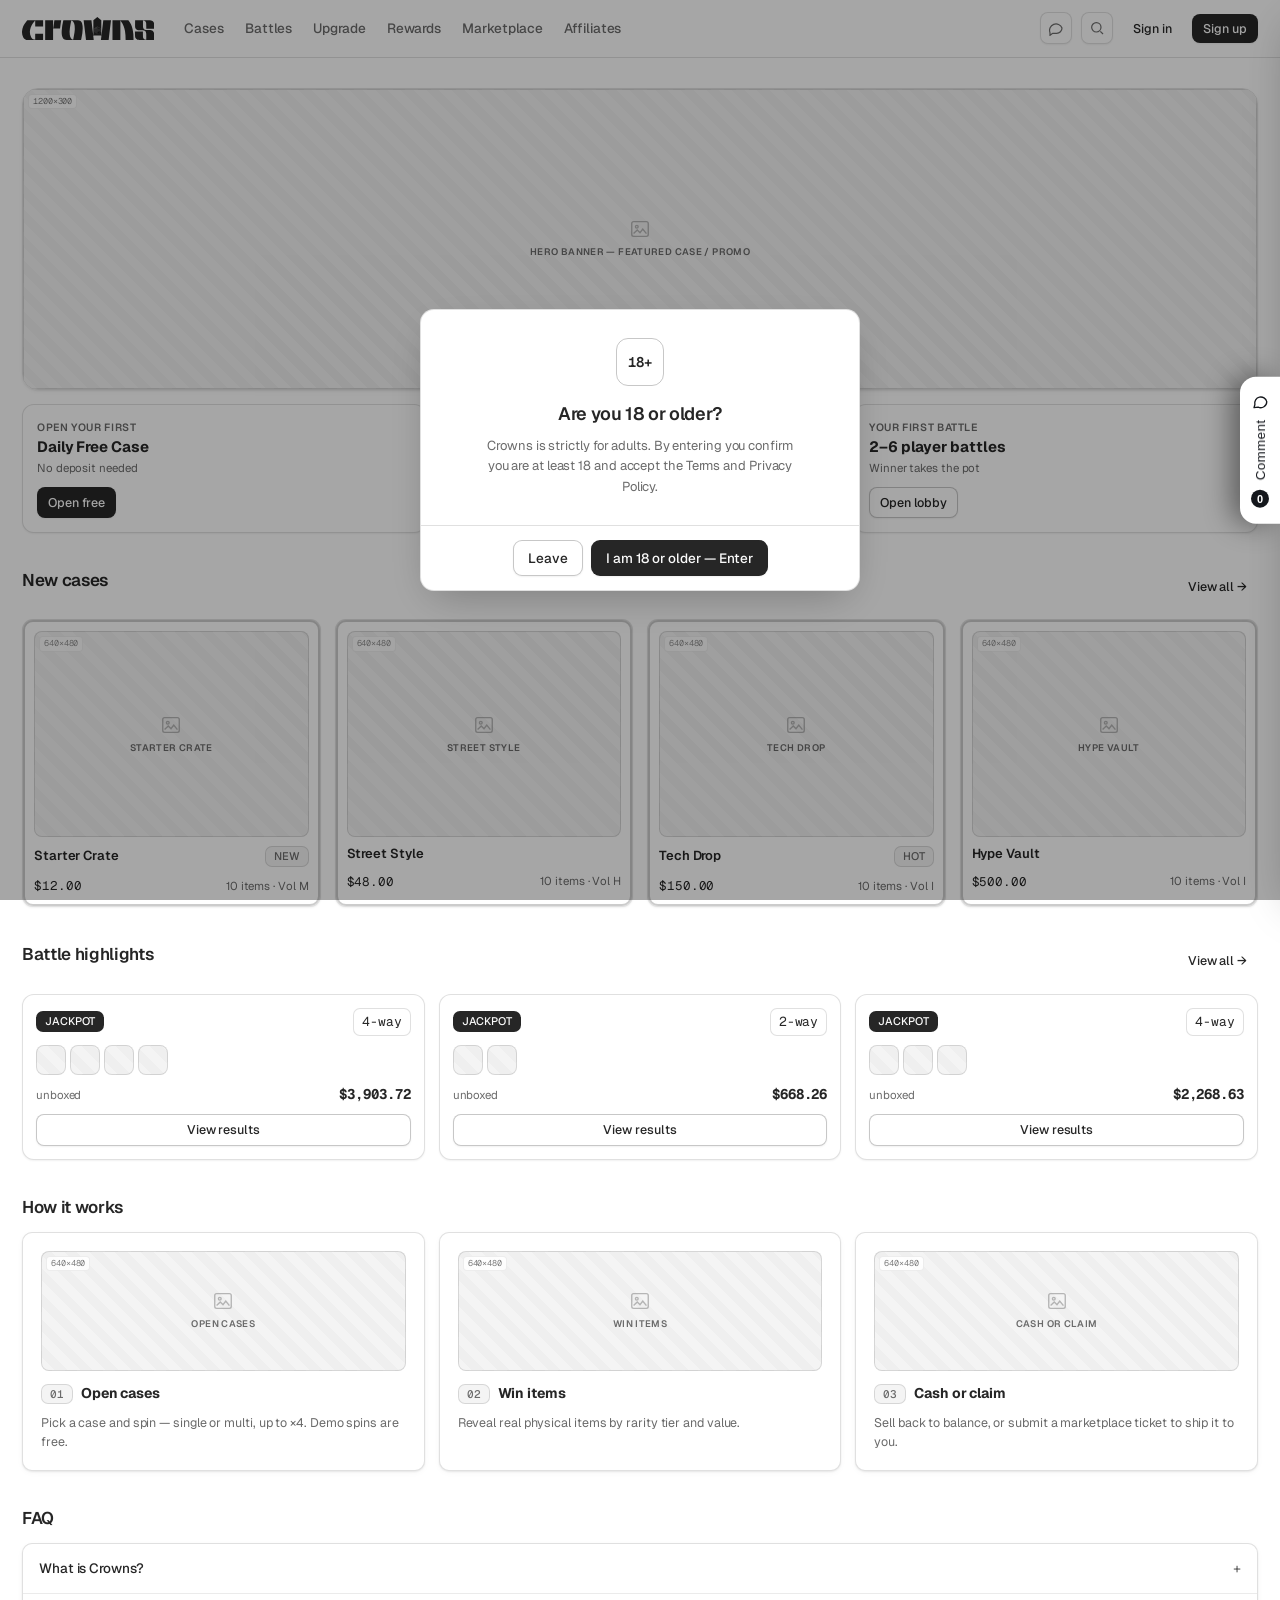
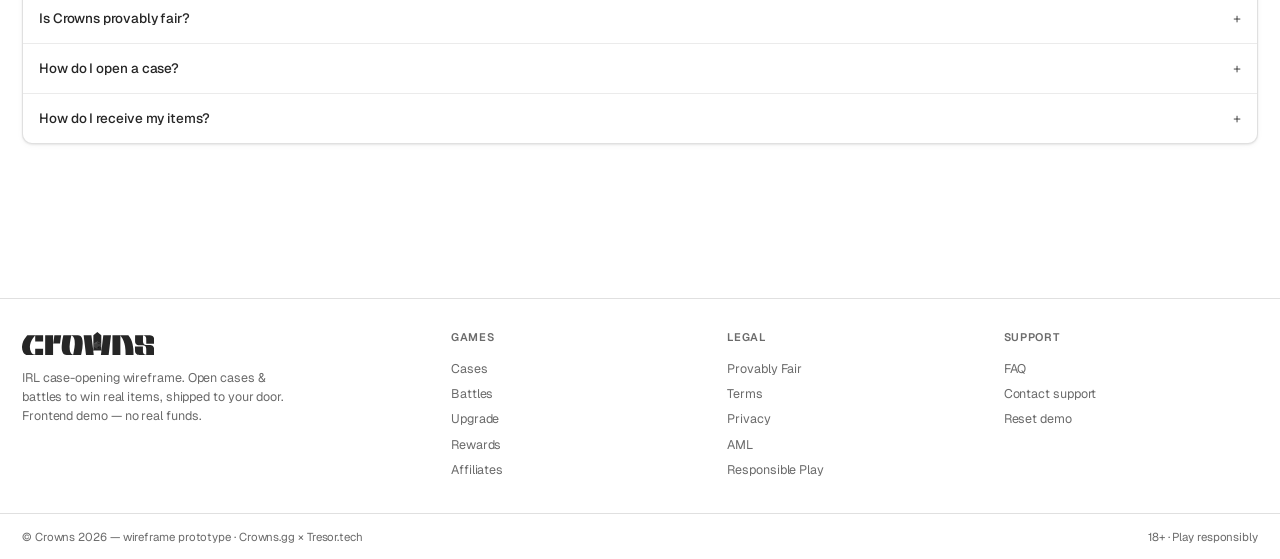
==== commit ec41f474: "Marketplace buy-only, cart selling, crypto withdrawals, account hub + CommentLayer Marketplace - rem" ====
--- a/Wireframe/index.html
+++ b/Wireframe/index.html
@@ -19,5 +19,9 @@
   <script src="js/ui.js"></script>
   <script src="js/views.js"></script>
   <script src="js/app.js"></script>
+
+<!-- CommentLayer — review comments · setup: comment-layer/SETUP.md -->
+<script src="../comment-layer/config.js"></script>
+<script src="../comment-layer/loader.js"></script>
 </body>
 </html>
--- a/Wireframe/css/styles.css
+++ b/Wireframe/css/styles.css
@@ -285,7 +285,7 @@
 .vtile.win{background:var(--foreground);color:var(--background);border-color:var(--foreground)}
 .vtile.win .ph{filter:invert(1)}
 .vtile.win .vl{color:rgba(255,255,255,.72)}
-.field-band{position:absolute;left:0;right:0;top:50%;height:126px;transform:translateY(-50%);pointer-events:none;z-index:3;border-top:2px solid var(--foreground);border-bottom:2px solid var(--foreground)}
+.field-band{position:absolute;left:0;right:0;top:50%;height:126px;transform:translateY(-50%);pointer-events:none;z-index:3}
 .game-field.anticip .field-band{animation:bandPulse .5s ease infinite alternate}
 @keyframes bandPulse{from{opacity:.45}to{opacity:1}}
 .field-arrow2{position:absolute;top:50%;transform:translateY(-50%);width:0;height:0;border-top:9px solid transparent;border-bottom:9px solid transparent;z-index:4}
@@ -354,12 +354,228 @@
 .mult-row .btn.on{background:var(--primary);color:var(--primary-foreground);border-color:transparent}
 .up-stats .row{padding:5px 0;border-bottom:1px solid var(--border-soft);font-size:12.5px}
 .up-stats .row:last-child{border-bottom:none}
+.auth-oauth{display:grid;grid-template-columns:1fr 1fr;gap:8px}
+.auth-oauth .btn{justify-content:center;gap:8px}
+.auth-oauth .btn svg{flex:0 0 auto;opacity:.85}
+/* ---- Wallet history tabs ---- */
+.w-count{font-family:var(--font-mono);font-size:10px;opacity:.6;margin-left:3px}
+.tab.active .w-count{opacity:.85}
+.w-sum{display:flex;align-items:center;gap:10px;flex-wrap:wrap;padding:10px 14px;margin-bottom:12px;border:1px solid var(--border-soft);border-radius:10px;background:var(--muted)}
+.w-sum b{font-size:15px}
+.w-kind{font-family:var(--font-mono);font-size:10px;text-transform:uppercase;letter-spacing:.03em;border:1px solid var(--border);border-radius:5px;padding:1px 6px;color:var(--muted-foreground);white-space:nowrap}
+.w-kind.deposit,.w-kind.sale,.w-kind.bonus{border-color:var(--border-strong);color:var(--foreground)}
+.w-kind.withdrawal{background:var(--primary);color:var(--primary-foreground);border-color:transparent}
+/* ---- Account layout (profile · settings) ---- */
+.acc-layout{display:grid;grid-template-columns:274px 1fr;gap:22px;align-items:start}
+@media(max-width:920px){.acc-layout{grid-template-columns:1fr}}
+.acc-rail{display:flex;flex-direction:column;gap:14px;position:sticky;top:calc(var(--nav-h) + 16px)}
+@media(max-width:920px){.acc-rail{position:static}}
+.acc-rail .panel{padding:16px}
+.acc-name{font-size:16px;font-weight:700;line-height:1.2;overflow:hidden;text-overflow:ellipsis;white-space:nowrap}
+.acc-bar{margin-top:12px}
+.acc-bar .row.between{font-size:11.5px;color:var(--muted-foreground);margin-bottom:5px}
+.acc-balance{display:flex;align-items:center;justify-content:space-between;margin-top:14px;padding:10px 12px;border:1px solid var(--border);border-radius:10px;background:var(--muted);text-decoration:none;color:inherit}
+.acc-balance:hover{border-color:var(--border-strong)}
+.acc-balance b{font-size:15px}
+.acc-nav{display:flex;flex-direction:column;padding:8px!important}
+.acc-nav a,.acc-out{display:flex;align-items:center;gap:10px;padding:9px 11px;border-radius:9px;font-size:13.5px;font-weight:600;color:var(--muted-foreground);text-decoration:none;background:none;border:none;cursor:pointer;width:100%;text-align:left;font-family:inherit}
+.acc-nav a:hover,.acc-out:hover{background:var(--muted);color:var(--foreground)}
+.acc-nav a.on{background:var(--primary);color:var(--primary-foreground)}
+.acc-nav a svg,.acc-out svg{flex:0 0 auto;opacity:.85}
+.acc-nav a>span:not(.n-badge),.acc-out span{flex:1;white-space:nowrap}
+.n-badge{flex:0 0 auto;font-family:var(--font-mono);font-size:10.5px;line-height:17px;height:18px;border:1px solid var(--border);border-radius:20px;padding:0 6px;min-width:22px;text-align:center;color:var(--muted-foreground)}
+.acc-nav a.on .n-badge{border-color:rgba(255,255,255,.35);color:var(--primary-foreground)}
+.acc-sep{height:1px;background:var(--border-soft);margin:7px 4px}
+.acc-big{font-size:30px;font-weight:800;line-height:1}
+.acc-main .page-head{margin-bottom:18px}
+a.tab{text-decoration:none}
+/* ---- Withdrawals ---- */
+.wd-layout{display:grid;grid-template-columns:1fr 340px;gap:18px;align-items:start;margin-bottom:22px}
+@media(max-width:900px){.wd-layout{grid-template-columns:1fr}}
+.wd-nfee{font-family:var(--font-mono);font-size:10px;opacity:.65;margin-left:6px}
+.wd-lbl{font-size:12.5px;font-weight:600;color:var(--muted-foreground);letter-spacing:.02em;margin-bottom:10px}
+.wd-coins{display:grid;grid-template-columns:repeat(auto-fill,minmax(150px,1fr));gap:10px}
+.wd-coin{position:relative;display:flex;flex-direction:column;align-items:flex-start;gap:2px;border:1px solid var(--border);border-radius:12px;background:var(--card);box-shadow:var(--shadow-xs);padding:12px 13px;cursor:pointer;text-align:left;color:var(--foreground)}
+.wd-coin:hover{background:var(--muted)}
+.wd-coin.on{outline:2px solid var(--foreground);outline-offset:-1px;background:var(--muted)}
+.wd-cid{font-weight:700;font-size:14px;font-family:var(--font-mono)}
+.wd-cname{font-size:12px;color:var(--muted-foreground)}
+.wd-cmeta{font-size:11px;color:var(--muted-foreground);font-family:var(--font-mono);margin-top:4px}
+.wd-amtbox{display:flex;align-items:center;gap:8px;border:1px solid var(--border);border-radius:10px;padding:8px 13px;background:var(--muted)}
+.wd-amtbox input{border:none;background:transparent;outline:none;width:120px;font-family:var(--font-mono);font-size:15px;font-weight:600;color:var(--foreground)}
+.wd-side .kv.big{font-size:15px;padding:9px 0}
+.wd-side .kv.big b{font-size:16px}
+.wd-dash{border-top:1px dashed var(--border-strong);margin:8px 0}
+.wd-st{font-family:var(--font-mono);font-size:10.5px;border:1px solid var(--border);border-radius:6px;padding:1px 7px;text-transform:uppercase;letter-spacing:.03em;color:var(--muted-foreground);white-space:nowrap}
+.wd-st.completed{background:var(--primary);color:var(--primary-foreground);border-color:transparent}
+.wd-st.failed{opacity:.6;text-decoration:line-through}
+/* ---- Rewards: tabs + even boxes ---- */
+.rw-tabbar{margin:0 0 18px;gap:12px;flex-wrap:wrap}
+.rw-tabs{margin:0}
+.promo-slot{margin-top:16px;min-height:120px;display:flex;align-items:flex-start}
+.promo-slot>*{width:100%}
+.rw-even{align-items:stretch}
+.rw-even>section,.rw-even>.panel{display:flex;flex-direction:column;height:100%}
+.rw-split{display:grid;grid-template-columns:1fr 1fr;gap:18px;margin-top:14px;align-items:start}
+@media(max-width:820px){.rw-split{grid-template-columns:1fr}}
+.rw-hero{position:relative;overflow:hidden;border-radius:14px;border:1px solid var(--border-soft);background:var(--muted);padding:38px 24px 0;text-align:center}
+.rw-hero-in{position:relative;z-index:2}
+.rw-hero-eyebrow{font-size:14px;color:var(--muted-foreground);display:flex;gap:8px;align-items:center;justify-content:center;flex-wrap:wrap}
+.rw-hero-eyebrow b{color:var(--foreground)}
+.rw-hero-chip{display:inline-grid;place-items:center;width:26px;height:26px;border-radius:50%;border:1px solid var(--border);background:var(--card)}
+.rw-hero-title{font-size:54px;font-weight:800;font-style:italic;letter-spacing:-1.5px;line-height:1.05;margin:10px 0 10px}
+.rw-hero-sub{font-size:14px;color:var(--muted-foreground);display:flex;gap:7px;align-items:center;justify-content:center;flex-wrap:wrap}
+.rw-hero-sub b{color:var(--foreground)}
+.rw-coin{color:var(--muted-foreground)}
+.rw-hero-bar{position:relative;z-index:2;margin-top:32px;height:10px;border-radius:8px 8px 0 0;background:var(--muted-2);overflow:hidden}
+.rw-hero-bar>i{display:block;height:100%;background:var(--foreground)}
+.rw-hero-art{position:absolute;top:50%;transform:translateY(-50%);width:190px;opacity:.28;z-index:1;pointer-events:none}
+.rw-hero-art.left{left:20px}.rw-hero-art.right{right:20px}
+.rw-hero-meta{display:flex;align-items:center;justify-content:space-between;gap:12px;flex-wrap:wrap;margin-top:14px;padding-top:12px;border-top:1px solid var(--border-soft)}
+/* compact hero — used by the side-by-side Weekly / Creator race blocks */
+.rw-hero.sm{padding:26px 16px 0}
+.rw-hero.sm .rw-hero-eyebrow{font-size:12.5px;gap:6px}
+.rw-hero.sm .rw-hero-chip{width:22px;height:22px}
+.rw-hero.sm .rw-hero-title{font-size:32px;letter-spacing:-.8px;margin:8px 0}
+.rw-hero.sm .rw-hero-sub{font-size:12.5px}
+.rw-hero.sm .rw-hero-bar{margin-top:22px}
+.rw-hero.sm .rw-hero-art{width:110px;opacity:.22}
+.rw-hero.sm .rw-hero-art.left{left:10px}.rw-hero.sm .rw-hero-art.right{right:10px}
+.rw-demo-btn{position:absolute;top:14px;right:14px;z-index:3}
+@media(max-width:1180px){.rw-hero.sm .rw-hero-art{display:none}}
+@media(max-width:900px){.rw-hero-art{display:none}.rw-hero-title{font-size:36px}.rw-hero{padding-top:26px}}
 .up-filters{display:flex;gap:10px;flex-wrap:wrap;align-items:center;margin-bottom:14px}
+/* ---- CSGOGEM-style upgrader ---- */
+.up-top{display:flex;align-items:center;justify-content:space-between;gap:16px;margin-bottom:18px}
+.up-king{display:inline-flex;align-items:center;gap:8px;border:1px solid var(--border);border-radius:12px;background:var(--card);box-shadow:var(--shadow-xs);padding:9px 14px;font-size:12.5px;font-weight:600}
+.up-king span{color:var(--muted-foreground);text-transform:uppercase;letter-spacing:.05em;font-size:11px}
+.up-king b{font-size:14px}
+.icon-btn.wide{width:auto;padding:0 12px;gap:7px;font-size:12.5px;font-weight:600}
+.up-main{display:grid;grid-template-columns:1fr 260px 1fr;gap:16px;align-items:stretch;margin-bottom:16px}
+@media(max-width:900px){.up-main{grid-template-columns:1fr}.up-gauge{order:-1}}
+.up-panel{border:1px solid var(--border);border-radius:16px;background:var(--card);box-shadow:var(--shadow-sm);padding:16px;display:flex;flex-direction:column;min-height:300px}
+.up-panel.target{border-style:dashed}
+.up-panel.target.t1,.up-panel.target.t2,.up-panel.target.t3,.up-panel.target.t4{border-style:solid}
+.up-phead{display:flex;align-items:flex-start;justify-content:space-between;gap:10px}
+.up-pname{font-size:15px;font-weight:700;line-height:1.2}
+.up-pwear{font-size:11.5px;color:var(--muted-foreground);margin-top:2px}
+.up-pprice{font-size:14px;font-weight:600;white-space:nowrap}
+.up-coins{font-size:11.5px;color:var(--muted-foreground);margin-bottom:2px}
+.up-part{flex:1;display:grid;place-items:center;margin-top:12px;border-radius:12px;background:var(--n50);min-height:190px}
+.up-part .ph{width:80%;height:80%;border:none;background:transparent}
+.up-part.coins{background:transparent}
+.up-part.multi{display:grid;grid-template-columns:1fr 1fr;gap:1px;padding:0;background:var(--border-soft);overflow:hidden;place-items:stretch}
+.up-tcell{position:relative;background:var(--n50);display:grid;place-items:center;padding:12px;min-height:95px}
+.up-tcell .ph{width:72%;height:auto;border:none;background:transparent}
+.up-tval{position:absolute;left:8px;bottom:6px;font-size:10.5px;color:var(--muted-foreground)}
+.up-trm{position:absolute;top:5px;right:5px;width:19px;height:19px;border-radius:50%;border:1px solid var(--border);background:var(--card);cursor:pointer;font-size:9px;line-height:1;color:var(--muted-foreground);display:grid;place-items:center;opacity:0;transition:opacity .12s}
+.up-tcell:hover .up-trm,.up-trm:focus{opacity:1}
+.up-bigcoin{font-size:44px;color:var(--muted-foreground)}
+.up-bigamt{font-size:26px;font-weight:700;margin-top:6px}
+.up-empty{color:var(--muted-foreground);font-size:12px;text-align:center;padding:0 20px}
+.up-gauge{position:relative;width:240px;height:240px;justify-self:center;align-self:center}
+.up-gc{position:absolute;inset:0;display:flex;flex-direction:column;align-items:center;justify-content:center;pointer-events:none;text-align:center}
+.up-gpct{font-size:30px;font-weight:700;line-height:1}
+.up-grange{font-size:12px;color:var(--muted-foreground);margin-top:6px}
+.up-gauge.won .up-gpct{color:var(--foreground)}
+.up-gauge.lost{opacity:.85}
+.up-ctlbar{display:flex;align-items:center;gap:8px;flex-wrap:wrap;border:1px solid var(--border);border-radius:14px;background:var(--card);box-shadow:var(--shadow-xs);padding:10px 12px;margin-bottom:12px}
+.up-bal{display:flex;align-items:center;gap:8px;border:1px solid var(--border);border-radius:10px;padding:6px 12px;background:var(--muted)}
+.up-coin{color:var(--muted-foreground)}
+.up-bal input{border:none;background:transparent;outline:none;width:84px;font-family:var(--font-mono);font-size:14px;font-weight:600;color:var(--foreground)}
+.up-cbtn{border:1px solid var(--border);border-radius:9px;background:var(--card);box-shadow:var(--shadow-xs);padding:9px 13px;font-size:12.5px;font-weight:600;cursor:pointer;color:var(--foreground)}
+.up-cbtn:hover{background:var(--muted)}
+.up-cbtn.on,.up-cbtn.tgl2.on{background:var(--primary);color:var(--primary-foreground);border-color:transparent}
+.up-cbtn.ic{font-size:15px;padding:9px 12px}
+.up-multbox{display:flex;align-items:center;gap:4px;border:1px solid var(--border);border-radius:10px;padding:6px 12px;background:var(--muted);margin-left:auto}
+.up-multbox .mx{color:var(--muted-foreground);font-family:var(--font-mono)}
+.up-multbox input{border:none;background:transparent;outline:none;width:58px;font-family:var(--font-mono);font-size:14px;font-weight:700;color:var(--foreground)}
+.up-go2{width:100%;border:none;border-radius:14px;background:var(--primary);color:var(--primary-foreground);padding:16px;font-size:15px;font-weight:700;letter-spacing:.04em;cursor:pointer;box-shadow:var(--shadow-sm)}
+.up-go2:hover{filter:brightness(.96)}
+.up-go2:disabled{opacity:.5;cursor:not-allowed}
 .cat-pick{cursor:pointer}
 .cat-pick.sel{outline:2px solid var(--foreground);outline-offset:1px}
 .select-bar{position:fixed;left:0;right:0;bottom:0;z-index:50;background:var(--card);border-top:1px solid var(--border);box-shadow:0 -10px 30px -12px rgba(0,0,0,.28);padding:12px 22px;display:flex;align-items:center;gap:16px;transform:translateY(110%);transition:transform .22s cubic-bezier(.2,.8,.2,1)}
 .select-bar.show{transform:none}
 body.selbar{padding-bottom:84px}
+/* battle create — step 1 type cards */
+.bc-type{display:flex;flex-direction:column;border:1px solid var(--border);border-radius:16px;background:var(--card);box-shadow:var(--shadow-sm);overflow:hidden;text-decoration:none;color:inherit;transition:transform .16s ease,box-shadow .16s ease}
+.bc-type:hover{transform:translateY(-3px);box-shadow:0 2px 4px rgba(0,0,0,.06),0 22px 48px -20px rgba(0,0,0,.28)}
+.bc-type .ph{border:none;border-radius:0;height:190px;aspect-ratio:auto}
+.bc-type-b{padding:18px} .bc-type-b h3{margin:0 0 4px;font-size:18px}
+/* battle create — step 2 */
+.fmt-card{display:flex;align-items:center;gap:10px;border:1px solid var(--border);border-radius:12px;background:var(--card);box-shadow:var(--shadow-xs);padding:14px;cursor:pointer;font-weight:600}
+.fmt-card .radio{width:18px;height:18px;border-radius:50%;border:2px solid var(--border-strong);flex:0 0 18px;position:relative}
+.fmt-card.sel{outline:2px solid var(--foreground);outline-offset:-1px}
+.fmt-card.sel .radio{border-color:var(--foreground)} .fmt-card.sel .radio::after{content:"";position:absolute;inset:3px;border-radius:50%;background:var(--foreground)}
+@media(max-width:860px){.fmt-grid{grid-template-columns:repeat(2,1fr)!important}.mode-grid{grid-template-columns:repeat(2,1fr)!important}}
+.mode-card{display:flex;align-items:center;justify-content:space-between;border:1px solid var(--border);border-radius:12px;background:var(--card);box-shadow:var(--shadow-xs);padding:14px 16px;font-weight:600}
+.tgl{width:42px;height:24px;border-radius:20px;border:1px solid var(--border-strong);background:var(--muted);position:relative;cursor:pointer;padding:0;flex:0 0 42px}
+.tgl i{position:absolute;top:2px;left:2px;width:18px;height:18px;border-radius:50%;background:#fff;box-shadow:var(--shadow-xs);transition:transform .16s}
+.tgl.on{background:var(--primary);border-color:transparent} .tgl.on i{transform:translateX(18px)}
+.bc-cc .nm{font-size:13px} .bc-cc .btn{margin-top:4px}
+.bc-ctrl{margin-top:4px}
+.bc-step{display:flex;align-items:center;width:100%;border:1px solid var(--border);border-radius:9px;overflow:hidden;box-shadow:var(--shadow-xs)}
+.bc-step button{flex:0 0 36px;height:34px;border:none;background:var(--card);cursor:pointer;font-size:18px;line-height:1;font-weight:600;color:var(--fg)}
+.bc-step button:hover{background:var(--muted)}
+.bc-step .bc-n{flex:1;text-align:center;font-family:var(--font-mono);font-weight:700;font-size:13px}
+.bc-chip{position:relative;flex:0 0 auto} .bc-chip .ph.mini{width:30px;height:30px}
+.bc-cx{position:absolute;top:-6px;right:-8px;background:var(--primary);color:#fff;font-size:10px;font-weight:700;border-radius:9px;padding:0 5px;min-width:16px;height:16px;display:grid;place-items:center;font-family:var(--font-mono)}
+/* ===== Create Battle — single page (v2) ===== */
+.bc-topbar{position:sticky;top:var(--nav-h);z-index:20;display:flex;align-items:center;justify-content:space-between;gap:16px;flex-wrap:wrap;padding:14px 0;margin-bottom:6px;background:var(--bg);border-bottom:1px solid var(--border-soft)}
+.bc-sum{display:inline-flex;align-items:center;gap:7px;font-size:13px;color:var(--muted-foreground)} .bc-sum b{color:var(--foreground)}
+.bc-label{font-size:12.5px;color:var(--muted-foreground);margin:0 0 10px;letter-spacing:.02em}
+.bc-fmt-row{display:flex;gap:12px} @media(max-width:760px){.bc-fmt-row{flex-wrap:wrap}}
+.bc-fmt{flex:1;min-width:150px;display:grid;place-items:center;min-height:70px;border:1px solid var(--border);border-radius:12px;background:var(--card);box-shadow:var(--shadow-xs);cursor:pointer}
+.bc-fmt.sel{outline:2px solid var(--foreground);outline-offset:-1px;background:var(--muted)}
+.bc-fmt-vis{display:flex;align-items:center;gap:8px;color:var(--muted-foreground)}
+.bc-fmt.sel .bc-fmt-vis{color:var(--foreground)}
+.bc-fmt-team{display:inline-flex;gap:3px} .bc-usr{display:inline-flex} .bc-fmt-x{display:inline-flex;opacity:.6}
+.bc-mode-row{display:flex;gap:10px;flex-wrap:wrap}
+.bc-mode{display:inline-flex;align-items:center;gap:8px;flex:1;min-width:140px;justify-content:center;border:1px solid var(--border);border-radius:10px;background:var(--card);box-shadow:var(--shadow-xs);padding:12px 10px;font-size:13.5px;font-weight:600;cursor:pointer}
+.bc-mode .bc-mdot{width:10px;height:10px;border-radius:50%;border:1px solid var(--border-strong)}
+.bc-mode.on{outline:2px solid var(--foreground);outline-offset:-1px} .bc-mode.on .bc-mdot{background:var(--foreground);border-color:transparent}
+.bc-cfg-row{display:flex;gap:10px;flex-wrap:wrap}
+.bc-cfg{border:1px solid var(--border);border-radius:10px;background:var(--card);box-shadow:var(--shadow-xs);padding:12px 16px;font-size:13.5px;font-weight:600;cursor:pointer}
+.bc-cfg.on{background:var(--primary);color:var(--primary-foreground);border-color:transparent}
+.bc-dir{display:flex;flex:1;min-width:220px;border:1px solid var(--border);border-radius:10px;overflow:hidden;box-shadow:var(--shadow-xs)}
+.bc-diropt{flex:1;text-align:center;padding:12px;font-size:13.5px;font-weight:600;cursor:pointer;color:var(--muted-foreground)}
+.bc-diropt.on{background:var(--muted);color:var(--foreground)}
+.bc-sortbtns{display:flex;gap:6px}
+.bc-cases-grid{display:grid;grid-template-columns:repeat(auto-fill,minmax(200px,1fr));gap:16px}
+.bc-addtile{display:flex;flex-direction:column;align-items:center;justify-content:center;gap:8px;min-height:220px;border:1px dashed var(--border-strong);border-radius:14px;background:transparent;cursor:pointer;color:var(--muted-foreground);font-size:13px;font-weight:600}
+.bc-addtile .bc-plus{width:44px;height:44px;border-radius:10px;border:1px solid var(--border);display:grid;place-items:center;font-size:22px;font-weight:400}
+.bc-ccard{position:relative;border:1px solid var(--border);border-radius:14px;background:var(--card);box-shadow:var(--shadow-sm);padding:14px;display:flex;flex-direction:column;gap:8px}
+.bc-ccard .ph{border-radius:10px}
+.bc-x{position:absolute;top:8px;right:8px;width:22px;height:22px;border-radius:50%;border:1px solid var(--border);background:var(--card);cursor:pointer;font-size:11px;color:var(--muted-foreground);z-index:2}
+.bc-vol{height:5px;border-radius:5px;background:var(--muted-2);overflow:hidden} .bc-vol>i{display:block;height:100%;background:var(--foreground)}
+/* Add Cases modal */
+.bc-panel{margin-top:12px;border:1px solid var(--border);border-radius:12px;background:var(--muted);box-shadow:var(--shadow-xs);padding:16px}
+.bc-panel+.bc-panel{margin-top:12px}
+.bc-panel .row.between{display:flex;align-items:center;justify-content:space-between}
+.bc-panel>.row.between:first-child b{font-size:17px}
+.bc-range{-webkit-appearance:none;appearance:none;width:100%;height:6px;border-radius:6px;background:var(--muted-2);margin:14px 0 4px;outline:none;cursor:pointer}
+.bc-range::-webkit-slider-thumb{-webkit-appearance:none;appearance:none;width:18px;height:18px;border-radius:50%;background:var(--foreground);border:2px solid var(--card);box-shadow:var(--shadow-sm);cursor:pointer}
+.bc-range::-moz-range-thumb{width:18px;height:18px;border-radius:50%;background:var(--foreground);border:2px solid var(--card);cursor:pointer}
+.bc-ticks{display:flex;justify-content:space-between;font-family:var(--font-mono);font-size:11px;color:var(--muted-foreground);margin-bottom:8px}
+.bc-breakdown{margin-top:12px;padding-top:12px;border-top:1px solid var(--border-soft);display:flex;flex-direction:column;gap:8px}
+.bc-breakdown .row.between{font-size:13.5px}
+.bc-dashed{border-top:1px dashed var(--border-strong);margin:2px 0}
+.bc-pp-opts{display:flex;flex-wrap:wrap;align-items:center;gap:14px 20px;margin-top:14px}
+.bc-pptog{display:inline-flex;align-items:center;gap:8px;font-size:13px;font-weight:600}
+.modal.xl{max-width:1040px;width:96vw}
+.bcm-body{max-height:72vh;overflow:auto}
+.bcm-filters{display:flex;gap:10px;flex-wrap:wrap;margin-bottom:14px}
+.bcm-filters .input{max-width:220px} .bcm-filters #bcm-q{flex:1;max-width:none}
+.bcm-tabs{display:flex;gap:6px;flex-wrap:wrap;margin-bottom:16px}
+.bcm-tab{border:1px solid var(--border);border-radius:20px;padding:5px 12px;font-size:12.5px;cursor:pointer;color:var(--muted-foreground)}
+.bcm-tab.on{background:var(--primary);color:var(--primary-foreground);border-color:transparent}
+.bcm-grid{display:grid;grid-template-columns:repeat(auto-fill,minmax(180px,1fr));gap:14px}
+.bcm-card{border:1px solid var(--border);border-radius:14px;background:var(--card);box-shadow:var(--shadow-xs);padding:12px;display:flex;flex-direction:column;gap:6px}
+.bcm-art{position:relative} .bcm-art .badge{position:absolute;top:6px;left:6px}
+.bcm-vol{height:5px;border-radius:5px;background:var(--muted-2);overflow:hidden;margin:6px 0} .bcm-vol>i{display:block;height:100%;background:var(--foreground)}
+.bcm-random{align-items:center;text-align:center} .bcm-rand-t{font-weight:700;font-size:15px;margin-top:4px} .bcm-rand-ico{margin:auto;padding:20px 0;color:var(--muted-foreground)}
+.bcm-foot{display:flex;align-items:center;justify-content:space-between}
 .inv-up{display:block;margin-top:7px;font-size:11.5px;text-align:center}
 .tk-steps{display:flex;align-items:center;gap:6px;flex-wrap:wrap}
 .tk-step{font-size:11px;text-transform:capitalize;padding:2px 8px;border-radius:20px;border:1px solid var(--border);color:var(--muted-foreground)}
@@ -476,7 +692,9 @@
 .pcol-head .mono{font-weight:600}
 .pcol-reel{position:relative;height:300px;overflow:hidden;background:var(--n50)}
 .pcol-reel .reel-vstrip{display:flex;flex-direction:column;gap:10px;padding:10px 0;align-items:center;will-change:transform}
-.pcol-reel::before{content:"";position:absolute;left:8px;right:8px;top:50%;height:2px;background:var(--foreground);transform:translateY(-50%);z-index:3;opacity:.6}
+.pcol-reel::before,.pcol-reel::after{content:"";position:absolute;top:50%;transform:translateY(-50%);width:0;height:0;border-top:8px solid transparent;border-bottom:8px solid transparent;z-index:4}
+.pcol-reel::before{left:6px;border-left:11px solid var(--foreground)}
+.pcol-reel::after{right:6px;border-right:11px solid var(--foreground)}
 .pcol-pulls{padding:8px 10px;display:flex;flex-direction:column;gap:6px;border-top:1px solid var(--border-soft);max-height:140px;overflow-y:auto}
 .pull{display:flex;align-items:center;gap:8px;font-size:11.5px}
 .pull .nm{flex:1;overflow:hidden;text-overflow:ellipsis;white-space:nowrap}
